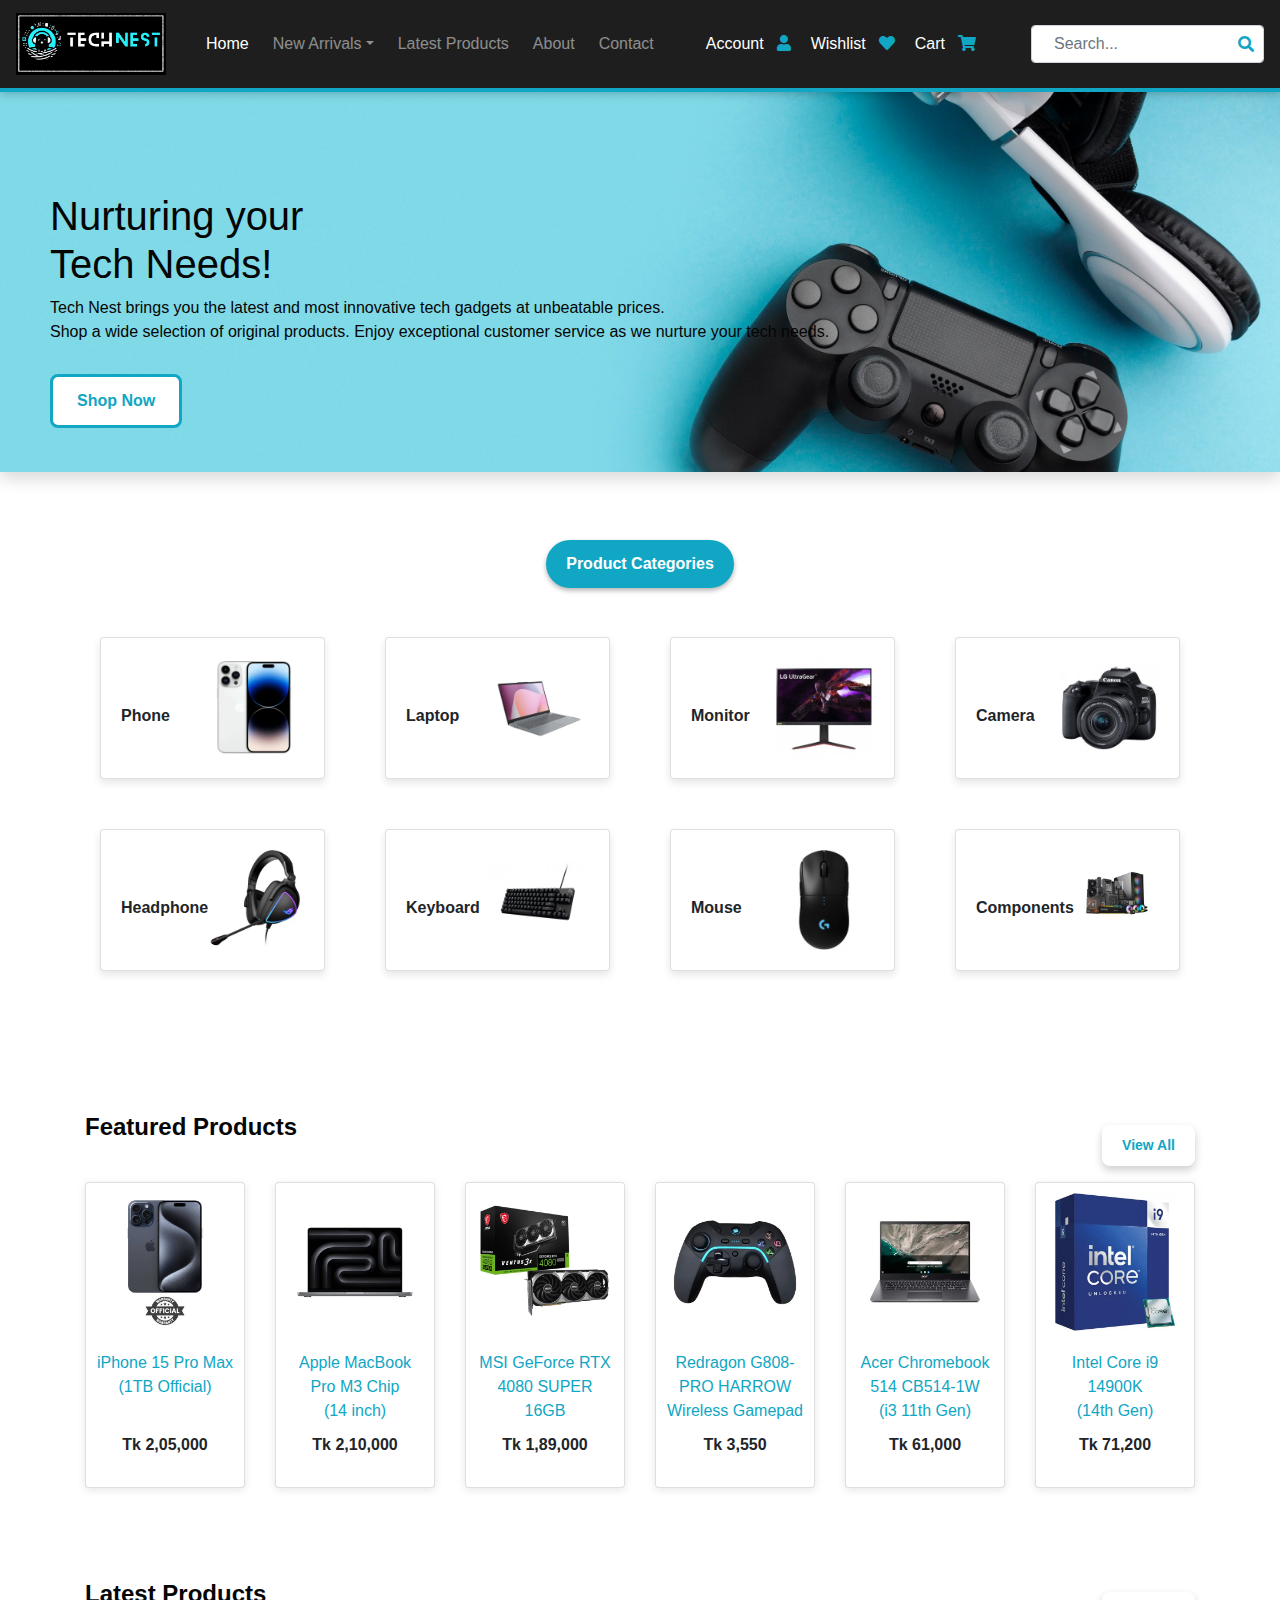
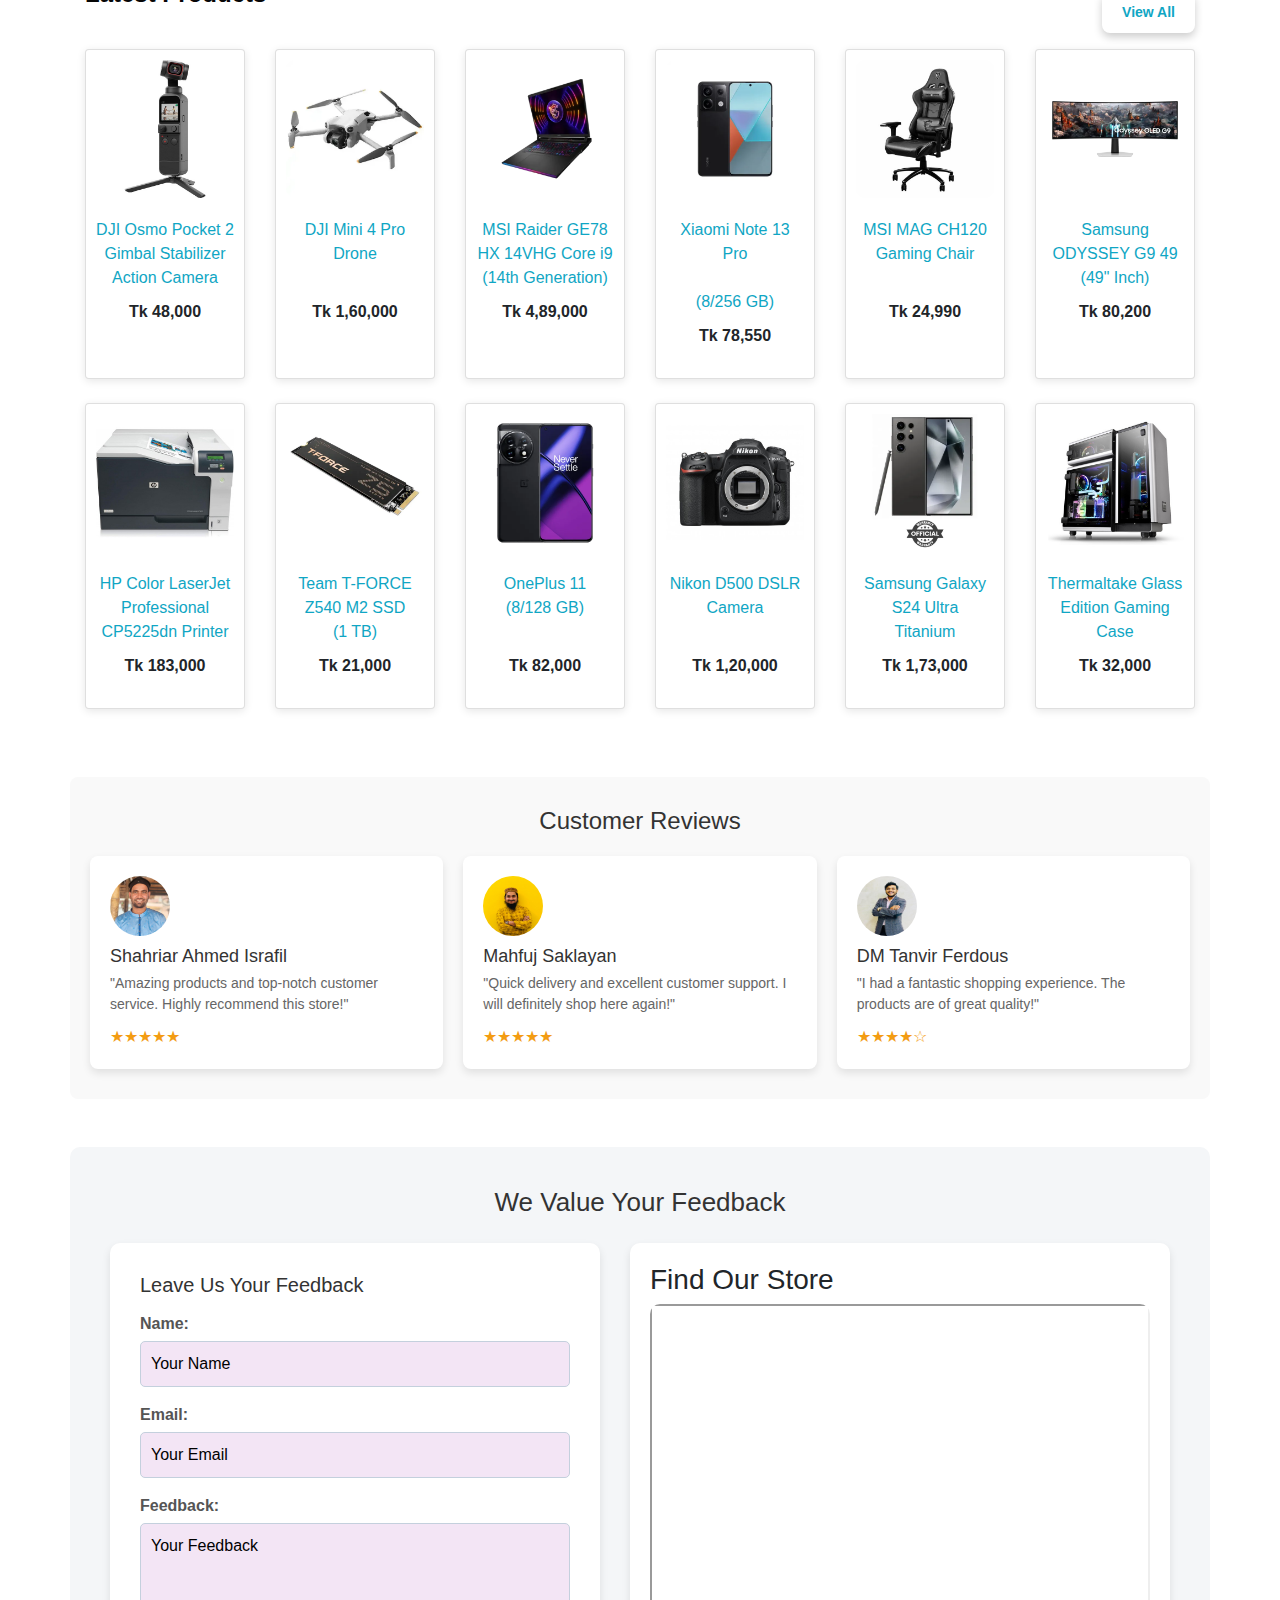
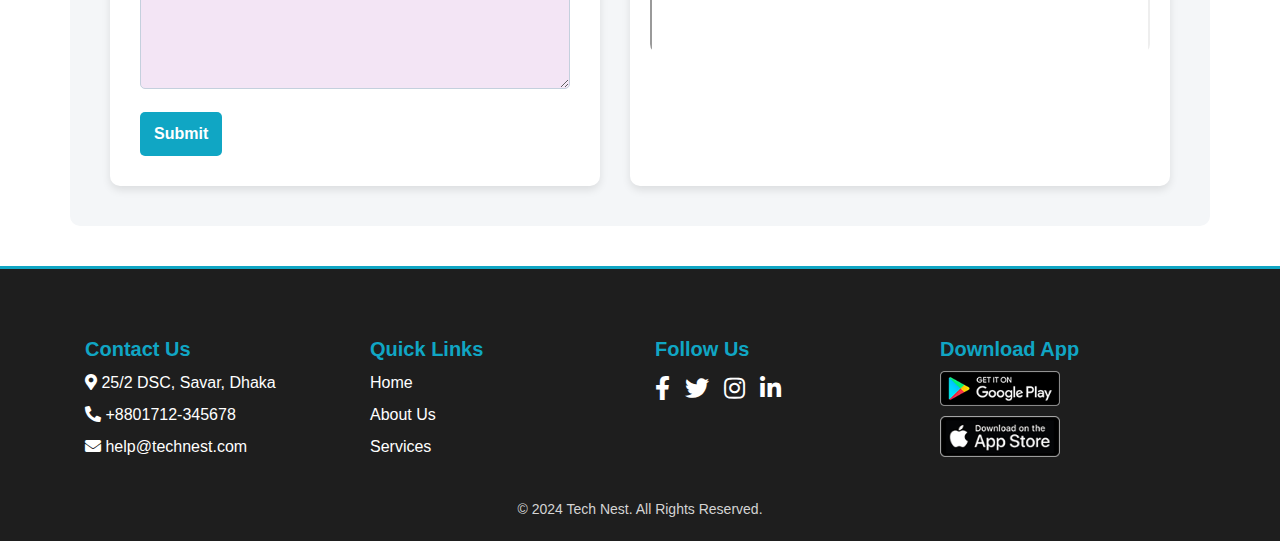
==== index.html @ b0e3fcbf "Add files via upload" ====
<!DOCTYPE html>
<html lang="en">

<head>
    <meta charset="UTF-8">
    <meta http-equiv="X-UA-Compatible" content="IE=edge">
    <meta http-equiv="Content-Type" content="width=device-width, initial-scale=1.0">
    <title>Tech Nest | Homepage</title>
    <link rel="stylesheet" href="style.css">
    <link rel="stylesheet" href="cart.css">
    <link rel="stylesheet" href="https://cdnjs.cloudflare.com/ajax/libs/font-awesome/5.15.3/css/all.min.css">
    <link rel="stylesheet" href="https://cdn.jsdelivr.net/npm/bootstrap@4.6.2/dist/css/bootstrap.min.css">
    <style>
        html {
    scroll-behavior: smooth;
}
    </style>
</head>

<body>

    <!-- Header -->
    <header>
        <nav class="navbar navbar-expand-lg navbar-dark shadow-navbar">
            <a class="navbar-brand" href="/index.html">
                <img src="images/IMG_8171.JPEG.jpg" class="logo-img" alt="Tech Nest logo">
            </a>

            <button class="navbar-toggler" type="button" data-toggle="collapse" data-target="#navbarNav" aria-controls="navbarNav" aria-expanded="false" aria-label="Toggle navigation">
                <span class="navbar-toggler-icon"></span>
            </button>

            <div class="collapse navbar-collapse" id="navbarNav">
                <!-- Navigation Links -->
                <ul class="navbar-nav ml-3">
                    <li class="nav-item active"><a class="nav-link" href="/index.html">Home</a></li>
                    <li class="nav-item dropdown">
                        <a class="nav-link dropdown-toggle" href="#" id="navbarDropdown" role="button" data-toggle="dropdown" aria-expanded="false">New Arrivals</a>
                        <div class="dropdown-menu" aria-labelledby="navbarDropdown">
                            <a class="dropdown-item" href="#">Phone</a>
                            <div class="dropdown-divider"></div>
                            <a class="dropdown-item" href="#">Laptop</a>
                            <div class="dropdown-divider"></div>
                            <a class="dropdown-item" href="#">Camera</a>
                            <div class="dropdown-divider"></div>
                            <a class="dropdown-item" href="#">PC Components</a>
                            <div class="dropdown-divider"></div>
                            <a class="dropdown-item" href="#">Gaming Accessories</a>
                        </div>
                    </li>
                    <li class="nav-item"><a class="nav-link" href="#latest-products">Latest Products</a></li>
                    <li class="nav-item"><a class="nav-link" href="/about.html">About</a></li>
                    <li class="nav-item"><a class="nav-link" href="#contact-us">Contact</a></li>
                </ul>

                <!-- Spacer -->
                <div class="flex-grow-1"></div>

                <!-- Right Section -->
                <div class="right-section d-flex align-items-center">
                    <a href="/login.html" class="nav-link-text">Account</a>
                    <a href="#" class="nav-icon ml-2"><i class="fas fa-user"></i></a>
                    <a href="/wishlist.html" class="nav-link-text">Wishlist</a>
                    <a href="#" class="nav-icon ml-2"><i class="fas fa-heart"></i></a>
                    <a href="/cart.html" class="nav-link-text">Cart</a>
                    <a href="#" class="nav-icon ml-2"><i class="fas fa-shopping-cart"></i></a>

                    <!-- Search Bar -->
                    <div class="search-container">
                        <input type="text" class="form-control search-box" placeholder="Search...">
                        <i class="fa fa-search search-icon"></i>
                    </div>
                </div>
            </div>
        </nav>
    </header>

    <!-- Content -->
    <div class="main-content">

        <!-- Background Container -->
        <div class="background-container">
            <h1 class="homepage-title">Nurturing your<br>Tech Needs!</h1>
            <p class="homepage-text">Tech Nest brings you the latest and most innovative tech gadgets at unbeatable prices.<br>Shop a wide selection of original products. Enjoy exceptional customer service as we nurture your tech needs.</p>
            <!-- Shop Now Button -->
            <div class="button-container">
                <a href="#latest-products" class="shop-now-button">Shop Now</a>
            </div>
        </div>

        <!-- Product Categories Section -->
        <div class="container mt-5">
            <div class="d-flex justify-content-center align-items-center">
                <button class="product-categories-button">Product Categories</button>
            </div>
            <div class="row mt-4 g-4">
                <!-- Product Card: Phone -->
                <div class="col-md-3">
                    <div class="card product-card">
                        <div class="d-flex justify-content-between align-items-center card-content">
                            <div class="flex-column lh-1 imagename">
                                <span>Phone</span>
                            </div>
                            <div class="image-container">
                                <img src="images/phone.webp" class="product-image" alt="Phone">
                            </div>
                        </div>
                    </div>
                </div>
                <!-- Product Card: Laptop -->
            <div class="col-md-3">
                <div class="card product-card">
                    <div class="d-flex justify-content-between align-items-center card-content">
                        <div class="flex-column lh-1 imagename">
                            <span>Laptop</span>
                        </div>
                        <div class="image-container">
                            <img src="images/laptop.webp" class="product-image" alt="Laptop">
                        </div>
                    </div>
                </div>
            </div>
            <!-- Product Card: Monitor -->
            <div class="col-md-3">
                <div class="card product-card">
                    <div class="d-flex justify-content-between align-items-center card-content">
                        <div class="flex-column lh-1 imagename">
                            <span>Monitor</span>
                        </div>
                        <div class="image-container">
                            <img src="images/monitor.jpg" class="product-image" alt="Monitor">
                        </div>
                    </div>
                </div>
            </div>
            <!-- Product Card: Camera -->
            <div class="col-md-3">
                <div class="card product-card">
                    <div class="d-flex justify-content-between align-items-center card-content">
                        <div class="flex-column lh-1 imagename">
                            <span>Camera</span>
                        </div>
                        <div class="image-container">
                            <img src="images/camera.jpg" class="product-image" alt="Camera">
                        </div>
                    </div>
                </div>
            </div>
            <!-- Product Card: Headphone -->
            <div class="col-md-3">
                <div class="card product-card">
                    <div class="d-flex justify-content-between align-items-center card-content">
                        <div class="flex-column lh-1 imagename">
                            <span>Headphone</span>
                        </div>
                        <div class="image-container">
                            <img src="images/headphones.jpg" class="product-image" alt="Headphone">
                        </div>
                    </div>
                </div>
            </div>
            <!-- Product Card: Keyboard -->
            <div class="col-md-3">
                <div class="card product-card">
                    <div class="d-flex justify-content-between align-items-center card-content">
                        <div class="flex-column lh-1 imagename">
                            <span>Keyboard</span>
                        </div>
                        <div class="image-container">
                            <img src="images/keyboard.jpg" class="product-image" alt="Keyboard">
                        </div>
                    </div>
                </div>
            </div>
            <!-- Product Card: Mouse -->
            <div class="col-md-3">
                <div class="card product-card">
                    <div class="d-flex justify-content-between align-items-center card-content">
                        <div class="flex-column lh-1 imagename">
                            <span>Mouse</span>
                        </div>
                        <div class="image-container">
                            <img src="images/mouse.jpg" class="product-image" alt="Mouse">
                        </div>
                    </div>
                </div>
            </div>
            <!-- Product Card: Components -->
            <div class="col-md-3">
                <div class="card product-card">
                    <div class="d-flex justify-content-between align-items-center card-content">
                        <div class="flex-column lh-1 imagename">
                            <span>Components</span>
                        </div>
                        <div class="image-container">
                            <img src="images/components.webp" class="product-image" alt="Components">
                        </div>
                    </div>
                </div>
            </div>
        </div>
            </div>
        </div>

        <div>
        <!-- Featured Products Section -->
        <div id="featured" class="container mt-5">
            <div class="d-flex justify-content-between align-items-center mb-3">
                <h2 class="featured-products-heading">Featured Products</h2>
                <!-- "View All" Button -->
                <div class="view-all-container text-right mt-3">
                    <a href="#" class="btn-view-all">View All</a>
                </div>
            </div>
            <div class="row">
                <!-- Tile 1 -->
                <div class="col-md-2">
                    <div class="card featured-products left-tile">
                        <div class="product-image-container">
                            <img src="images/ip15promax.jpg" alt="iPhone 15 Pro Max 1TB">
                        </div>
                        <div class="product-info">
                            <a href="#" class="product-link">
                                iPhone 15 Pro Max<br>(1TB Official)<br> <br>
                            </a>
                            <span class="price">Tk 2,05,000</span>
                        </div>
                    </div>
                </div>
                 <!-- Tile 2 -->
            <div class="col-md-2">
                <div class="card featured-products">
                    <div class="product-image-container">
                        <img src="images/mac.webp" alt="Apple MacBook Pro M3 Chip">
                    </div>
                    <div class="product-info">
                        <a href="#" class="product-link">
                            Apple MacBook Pro M3 Chip<br>(14 inch)
                        </a>
                        <span class="price">Tk 2,10,000</span>
                    </div>
                </div>
            </div>
    
            <!-- Tile 3 -->
            <div class="col-md-2">
                <div class="card featured-products">
                    <div class="product-image-container">
                        <img src="images/graphicscard.webp" alt="MSI GeForce RTX 4080 SUPER">
                    </div>
                    <div class="product-info">
                        <a href="#" class="product-link">
                            MSI GeForce RTX 4080 SUPER<br>16GB
                        </a>
                        <span class="price">Tk 1,89,000</span>
                    </div>
                </div>
            </div>
    
            <!-- Tile 4 -->
            <div class="col-md-2">
                <div class="card featured-products">
                    <div class="product-image-container">
                        <img src="images/gamepad.webp" alt="Redragon G808-PRO HARROW">
                    </div>
                    <div class="product-info">
                        <a href="#" class="product-link">
                            Redragon G808-PRO HARROW<br>Wireless Gamepad
                        </a>
                        <span class="price">Tk 3,550</span>
                    </div>
                </div>
            </div>
    
            <!-- Tile 5 -->
            <div class="col-md-2">
                <div class="card featured-products">
                    <div class="product-image-container">
                        <img src="images/acerlaptop.webp" alt="Acer Chromebook 514 CB514-1W">
                    </div>
                    <div class="product-info">
                        <a href="#" class="product-link">
                            Acer Chromebook 514 CB514-1W<br>(i3 11th Gen)
                        </a>
                        <span class="price">Tk 61,000</span>
                    </div>
                </div>
            </div>
    
            <!-- Tile 6 -->
            <div class="col-md-2">
                <div class="card featured-products right-tile">
                    <div class="product-image-container">
                        <img src="images/intelcorei9.webp" alt="Intel Core i9 14900K">
                    </div>
                    <div class="product-info">
                        <a href="#" class="product-link">
                            Intel Core i9 14900K<br>(14th Gen)
                        </a>
                        <span class="price">Tk 71,200</span>
                    </div>
                </div>
            </div>
        </div>
</div>
<div>
        <!-- Latest Products Section -->
        <div id="latest-products"><div id="featured-products" class="container mt-5">
            <div class="d-flex justify-content-between align-items-center mb-3">
                <h2 class="featured-products-heading">Latest Products</h2>
                <!-- "View All" Button -->
                <div class="view-all-container text-right mt-3">
                    <a href="#" class="btn-view-all">View All</a>
                </div>
            </div>
            <div class="row">
                <!-- Tile 1 -->
                <div class="col-md-2">
                    <div class="card featured-products left-tile">
                        <div class="product-image-container">
                            <img src="images/pocket-2-creator-combo-01-500x500.jpg" alt="DJI Osmo Pocket 2 Gimbal Stabilizer Action Camera">
                        </div>
                        <div class="product-info">
                            <a href="#" class="product-link">
                                DJI Osmo Pocket 2 Gimbal Stabilizer Action Camera
                            </a>
                            <span class="price">Tk 48,000</span>
                        </div>
                    </div>
                </div>
                <!-- Tile 2 -->
                <div class="col-md-2">
                    <div class="card featured-products">
                        <div class="product-image-container">
                            <img src="images/mini-4-pro-500x500.webp" alt="DJI Mini 4 Pro Drone">
                        </div>
                        <div class="product-info">
                            <a href="#" class="product-link">
                                DJI Mini 4 Pro Drone<br><br>
                            </a>
                            <span class="price">Tk 1,60,000</span>
                        </div>
                    </div>
                </div>

                <!-- Tile 3 -->
                <div class="col-md-2">
                    <div class="card featured-products">
                        <div class="product-image-container">
                            <img src="images/MSI Raider GE78 HX 14VHG Core i9.webp" alt="MSI Raider GE78 HX 14VHG Core i9">
                        </div>
                        <div class="product-info">
                            <a href="#" class="product-link">
                                MSI Raider GE78 HX 14VHG Core i9<br>(14th Generation)
                            </a>
                            <span class="price">Tk 4,89,000</span>
                        </div>
                    </div>
                </div>

                <!-- Tile 4 -->
                <div class="col-md-2">
                    <div class="card featured-products">
                        <div class="product-image-container">
                            <img src="images/Xiaomi Note 13 Pro.webp" alt="Xiaomi Note 13 Pro">
                        </div>
                        <div class="product-info">
                            <a href="#" class="product-link">
                               Xiaomi Note 13 Pro<br><br>(8/256 GB)<br>
                            </a>
                            <span class="price">Tk 78,550</span>
                        </div>
                    </div>
                </div>

                <!-- Tile 5 -->
                <div class="col-md-2">
                    <div class="card featured-products">
                        <div class="product-image-container">
                            <img src="images/MSI CH12O Gaming.jpeg" alt="MSI MAG CH120 Gaming Chair">
                        </div>
                        <div class="product-info">
                            <a href="#" class="product-link">
                                MSI MAG CH120<br>Gaming Chair<br><br>
                            </a>
                            <span class="price">Tk 24,990</span>
                        </div>
                    </div>
                </div>

                <!-- Tile 6 -->
                <div class="col-md-2">
                    <div class="card featured-products right-tile">
                        <div class="product-image-container">
                            <img src="images/Samsung ODYSSEY G9 LS49CG930SW 49.webp">
                        </div>
                        <div class="product-info">
                            <a href="#" class="product-link">
                                Samsung ODYSSEY G9 49<br>(49" Inch)
                            </a>
                            <span class="price">Tk 80,200</span>
                        </div>
                    </div>
                </div>
            </div>

            <!-- New Row -->
            <div class="row mt-4">
                <!-- Tile 7 -->
                <div class="col-md-2">
                    <div class="card featured-products">
                        <div class="product-image-container">
                            <img src="images/HP Color LaserJet Professional CP5225dn.jpg" alt="HP Color LaserJet Professional CP5225dn">
                        </div>
                        <div class="product-info">
                            <a href="#" class="product-link">
                                HP Color LaserJet Professional CP5225dn Printer
                            </a>
                            <span class="price">Tk 183,000</span> <!-- Update price -->
                        </div>
                    </div>
                </div>
                <!-- Tile 8 -->
                <div class="col-md-2">
                    <div class="card featured-products">
                        <div class="product-image-container">
                            <img src="images/Team T-FORCE Z540 1TB M.2 Gen5 PCIe NVMe Gaming SSD.webp">
                        </div>
                        <div class="product-info">
                            <a href="#" class="product-link">
                                Team T-FORCE Z540 M2 SSD <br> (1 TB)
                            </a>
                            <span class="price">Tk 21,000</span> <!-- Update price -->
                        </div>
                    </div>
                </div>

                <!-- Tile 9 -->
                <div class="col-md-2">
                    <div class="card featured-products">
                        <div class="product-image-container">
                            <img src="images/oneplus 11.webp">
                        </div>
                        <div class="product-info">
                            <a href="#" class="product-link">
                                OnePlus 11<br>(8/128 GB)<br><br>
                            </a>
                            <span class="price">Tk 82,000</span> <!-- Update price -->
                        </div>
                    </div>
                </div>

                <!-- Tile 10 -->
                <div class="col-md-2">
                    <div class="card featured-products">
                        <div class="product-image-container">
                            <img src="images/nikon-d500-01-500x500.jpg">
                        </div>
                        <div class="product-info">
                            <a href="#" class="product-link">
                               Nikon D500 DSLR Camera<br><br>
                            </a>
                            <span class="price">Tk 1,20,000</span> <!-- Update price -->
                        </div>
                    </div>
                </div>

                <!-- Tile 11 -->
                <div class="col-md-2">
                    <div class="card featured-products">
                        <div class="product-image-container">
                            <img src="images/galaxy-s24-ultra-titanium-black-01-500x500.webp">
                        </div>
                        <div class="product-info">
                            <a href="#" class="product-link">
                                Samsung Galaxy S24 Ultra <br> Titanium
                            </a>
                            <span class="price">Tk 1,73,000</span> <!-- Update price -->
                        </div>
                    </div>
                </div>

                <!-- Tile 12 -->
                <div class="col-md-2">
                    <div class="card featured-products right-tile">
                        <div class="product-image-container">
                            <img src="images/Thermaltake Level 20 Tempered Glass Edition Full-Tower RGB Gaming Case.webp">
                            <div class="product-info">
                                <a href="#" class="product-link">
                                    Thermaltake Glass Edition Gaming Case <br>
                                </a>
                                <span class="price">Tk 32,000</span> <!-- Update price -->
                            </div>
                        </div>
                    </div>
                </div>
            </div>
        </div>
    </div>
</div>    
        
    <div>  
        <!-- Customer Reviews Section -->
        <div id="customer-reviews" class="container mt-5">
            <h2 class="reviews-heading text-center">Customer Reviews</h2>
            <div class="reviews-grid">
                <!-- Review 1 -->
                <div class="review-card">
                    <div class="review-image-container">
                        <img src="images/sir.jpg" alt="Reviewer 1" class="reviewer-image">
                    </div>
                    <div class="review-content">
                        <h4>Shahriar Ahmed Israfil</h4>
                        <p class="review-text">
                            "Amazing products and top-notch customer service. Highly recommend this store!"
                        </p>
                        <span class="review-rating">★★★★★</span>
                    </div>
                </div>
                 <!-- Review 3 -->
            <div class="review-card">
                <div class="review-image-container">
                    <img src="images/mahfuj bhai.jpg" alt="Reviewer 3" class="reviewer-image">
                </div>
                <div class="review-content">
                    <h4>Mahfuj Saklayan</h4>
                    <p class="review-text">
                        "Quick delivery and excellent customer support. I will definitely shop here again!"
                    </p>
                    <span class="review-rating">★★★★★</span>
                </div>
                </div>
                <!-- Review 2 -->
            <div class="review-card">
                <div class="review-image-container">
                    <img src="images/dm.png" alt="Reviewer 2" class="reviewer-image">
                </div>
                <div class="review-content">
                    <h4>DM Tanvir Ferdous</h4>
                    <p class="review-text">
                        "I had a fantastic shopping experience. The products are of great quality!"
                    </p>
                    <span class="review-rating">★★★★☆</span>
                </div>            
            </div>
           
            </div>
            </div>
        </div>

        <!-- Feedback Section -->
        <div id="feedback-section" class="container mt-5">
            <h2 class="feedback-heading text-center">We Value Your Feedback</h2>
            <div class="feedback-map-container">
                <!-- Feedback Form -->
                <div class="feedback-form-container">
                    <div class="feedback-form">
                        <h3>Leave Us Your Feedback</h3>
                        <form id="feedback-form">
                            <div class="form-group">
                                <label for="name">Name:</label>
                                <input type="text" id="name" name="name" required placeholder="Your Name">
                            </div>
                            <div class="form-group">
                                <label for="email">Email:</label>
                                <input type="email" id="email" name="email" required placeholder="Your Email">
                            </div>
                            <div class="form-group">
                                <label for="feedback">Feedback:</label>
                                <textarea id="feedback" name="feedback" rows="6" required placeholder="Your Feedback"></textarea>
                            </div>
                            <button type="submit" class="submit-button">Submit</button>
                        </form>
                    </div>
                </div>
                <!-- Map Area -->
                <div class="map-container">
                    <h3 class="map-heading">Find Our Store</h3>
                    <div class="map-frame">
                        <iframe src="https://www.google.com/maps/embed?pb=!1m18!1m12!1m3!1d14593.580847157817!2d90.31000204894409!3d23.875600557359405!2m3!1f0!2f0!3f0!3m2!1i1024!2i768!4f13.1!3m3!1m2!1s0x3755c23dd12bbc75%3A0x313d214552eabe56!2sDaffodil%20Smart%20City!5e0!3m2!1sen!2sbd!4v1715258103149!5m2!1sen!2sbd"
                            width="500" height="450" allowfullscreen="" loading="lazy" referrerpolicy="no-referrer-when-downgrade">
                        </iframe>
                    </div>
                </div>
            </div>
        </div>

    </div>

    <!-- Footer Section -->
    <footer class="footer py-5">
        <div class="container">
            <div class="row">
                <!-- Contact Information Column -->
                <div class="col-lg-3 col-md-6 footer-column">
                    <div id="contact-us">
                    <h5 class="footer-heading">Contact Us</h5>
                    <ul class="footer-list">
                        <li><i class="fas fa-map-marker-alt"></i> 25/2 DSC, Savar, Dhaka</li>
                        <li><i class="fas fa-phone-alt"></i> +8801712-345678</li>
                        <li><i class="fas fa-envelope"></i> <a href="mailto:help@technest.com" class="footer-link">help@technest.com</a></li>
                    </ul>
                </div>
                </div>
    
                <!-- Quick Links Column -->
                <div class="col-lg-3 col-md-6 footer-column">
                    <h5 class="footer-heading">Quick Links</h5>
                    <ul class="footer-list">
                        <li><a href="/index.html" class="footer-link">Home</a></li>
                        <li><a href="about.html" class="footer-link">About Us</a></li>
                        <li><a href="#" class="footer-link">Services</a></li>
                    </ul>
                </div>
    
                <!-- Social Media Column -->
                <div class="col-lg-3 col-md-6 footer-column">
                    <h5 class="footer-heading">Follow Us</h5>
                    <ul class="footer-social-icons">
                        <li><a href="#" class="footer-link"><i class="fab fa-facebook-f"></i></a></li>
                        <li><a href="#" class="footer-link"><i class="fab fa-twitter"></i></a></li>
                        <li><a href="#" class="footer-link"><i class="fab fa-instagram"></i></a></li>
                        <li><a href="#" class="footer-link"><i class="fab fa-linkedin-in"></i></a></li>
                    </ul>
                </div>
    
                <!-- Download App Section -->
                <div class="col-lg-3 col-md-6 footer-column">
                    <h5 class="footer-heading">Download App</h5>
                    <div class="download-options">
                        <a href="#" class="footer-link">
                            <img src="images/icon-play-store.png" alt="Download from Google Play">
                        </a>
                        <a href="#" class="footer-link">
                            <img src="images/icon-app-store.png" alt="Download from App Store">
                        </a>
                    </div>
                </div>
            </div>
            <div class="footer-bottom text-center mt-4">
                <p>&copy; 2024 Tech Nest. All Rights Reserved.</p>
            </div>
        </div>
    </footer>
    
    <!-- Include Font Awesome for icons -->
    <link rel="stylesheet" href="https://cdnjs.cloudflare.com/ajax.com/ajax/libs/font-awesome/5.15.3/css/all.min.css">
    
    
    
        <!-- Scripts -->
        <script src="https://cdn.jsdelivr.net/npm/jquery@3.5.1/dist/jquery.slim.min.js"></script>
        <script src="https://cdn.jsdelivr.net/npm/popper.js@1.16.1/dist/umd/popper.min.js"></script>
        <script src="https://cdn.jsdelivr.net/npm/bootstrap@4.6.2/dist/js/bootstrap.min.js"></script>

</body>

</html>
---- style.css ----
/* General styles */
body {
  font-family: Arial, sans-serif;
  margin: 0;
  padding: 0;
  background-color: #f6f7f9;
}

/* Navbar styles */
.navbar {
  background-color: #1e1e1e;
  box-shadow: 0 0 10px rgba(0, 0, 0, 0.3);
  border-bottom: 4px solid #10a6c4;
}

.logo-img {
  max-width: 150px;
}

.navbar-nav {
  margin-left: 10px;
}

.navbar-nav .nav-item {
  margin-right: 8px;
}

.right-section {
  display: flex;
  align-items: center;
  gap: 5px;
}

.right-section .nav-link-text + .nav-icon,
.right-section .nav-icon + .nav-link-text {
  margin-left: 15px;
}

.right-section .nav-icon + .search-container {
  margin-left: 50px;
}

/* Navigation link styles */
.nav-link-text {
  color: white;
  margin-right: 0;
}

.nav-link-text:hover {
  color: #10a6c4;
  text-decoration: none;
}

/* Navigation icon styles */
.nav-icon {
  color: #10a6c4;
  font-size: 1rem;
}

.nav-icon:hover {
  color: white;
}

/* Search bar styles */
.search-container {
  position: relative;
  display: inline-block;
}

.search-box {
  width: 200px;
  height: 40px;
  padding-right: 40px;
  border-radius: 20px;
  border: none;
  text-indent: 10px;
}

.search-icon {
  position: absolute;
  right: 10px;
  top: 50%; /* Center the icon vertically */
  transform: translateY(-50%);
  color: #10a6c4;
  font-size: 1rem;
}

/* Background container */
.background-container {
  background-image: url('images/top-view-virtual-reality-headset-with-joystick.jpg');
  background-size: cover;
  height: 380px;
  background-position: center;
  padding: 100px 50px;
  box-shadow: 0 7px 15px rgba(0, 0, 0, 0.15);
}

.homepage-title {
  font-family: 'Lucida Sans', sans-serif;
  color: #050505;
}

.homepage-text {
  font-family: 'Trebuchet MS', sans-serif;
  color: #050505;
}

.button-container {
  margin-top: 30px;
}

.shop-now-button {
  display: inline-block;
  padding: 12px 24px;
  background-color: white;
  border: 3px solid #10a6c4;
  border-radius: 8px;
  color: #10a6c4;
  text-decoration: none;
  font-size: 16px;
  font-weight: bold;
  transition: all 0.3s ease;
  font-family: 'Trebuchet MS',  sans-serif;

}

.shop-now-button:hover {
  background-color: #10a6c4;
  color: white;
  border-color: #10a6c4;
  text-decoration: none;
}

/* Product categories button styles */
.product-categories-button {
  padding: 12px 20px;
  background-color: #10a6c4;
  color: white;
  border: none;
  border-radius: 25px;
  font-size: 16px;
  font-weight: bold;
  cursor: pointer;
  transition: all 0.3s ease;
  box-shadow: 0 2.5px 5px rgba(0, 0, 0, 0.3);
  margin-bottom: 25px;
}

.product-categories-button:hover {
  background-color: white;
  color: #10a6c4;
}

/* Styles for product category tiles */
.product-card {
  background-color: white;
  border-radius: 20px;
  box-shadow: 0 4px 8px rgba(0, 0, 0, 0.1);
  transition: transform 0.3s ease, box-shadow 0.3s ease;
  padding: 10px;
  text-align: center;
  margin: 0 15px; /* Left and right margin */
  margin-bottom: 50px; /* Bottom margin */
}

.product-card:hover {
  transform: translateY(-5px);
  box-shadow: 0 8px 12px rgba(0, 0, 0, 0.2);
}

.card-content {
  display: flex;
  justify-content: space-between;
  align-items: center;
  padding: 10px;
}

.image-container {
  height: 100px;
  width: 100px;
}

.product-image {
  max-width: 100%;
  border-radius: 10px;
}

.imagename {
  margin-top: 15px;
  font-weight: bold;
  font-family: 'Trebuchet MS', sans-serif;
}

/* Featured products tiles styles */
.featured-products {
  padding: 10px;
  transition: box-shadow 0.3s ease;
  border-radius: 10px;
  box-shadow: 0 2px 8px rgba(0, 0, 0, 0.1);
  cursor: pointer;
  height: 100%; /* Ensure consistent height */
  display: flex;
  flex-direction: column; /* Align content vertically */
  margin-bottom: 20px; /* Bottom margin */
}

.featured-products:hover {
  box-shadow: 0 4px 12px rgba(0, 0, 0, 0.2);
}

.featured-products img {
  width: 100%; /* Image fills the card */
  height: auto; /* Maintain aspect ratio */
  border-radius: 10px;
  margin-bottom: 10px;
}

.product-link {
  font-family: 'Trebuchet MS', sans-serif;
  font-size: 16px; /* Increased font size */
  margin: 10px 0;
  text-align: center;
  display: flex;
  justify-content: center;
  color: #10a6c4;
}

.product-link:hover{
  color: black;
}
.featured-products-heading {
  color: #060606; /* Customize as needed */
  text-align: left;
  font-family: 'Trebuchet MS', sans-serif;
  font-weight: bold;
  font-size: 24px; /* Increase font size */
  margin-bottom: 20px;
}

.price{
  font-weight: bold;
  text-align: center;
  display: flex;
  font-family: 'Trebuchet MS',sans-serif;
  justify-content: center;
}

/* Button styles */
.btn-view-all{
  display: inline-block;
  padding: 10px 20px; /* Adjust padding for desired button size */
  background-color: #ffff; /* Background color matching the theme */
  color: #10a6c4; /* White text color */
  border: none; /* Remove border */
  border-radius: 8px; /* Rounded corners */
  text-decoration: none; /* Remove underline from text */
  font-size: 14px; /* Font size */
  font-weight: bold; /* Bold text */
  font-family: 'Trebuchet MS', sans-serif;
  transition: all 0.3s ease-in-out; /* Smooth transition for hover effects */
  box-shadow: 0 4px 8px rgba(0, 0, 0, 0.2); /* Subtle shadow */
  cursor: pointer; /* Pointer cursor on hover */
}

/* Hover effects */
.btn-view-all:hover {
  background-color: #10a6c4; /* Darker background color on hover */
  box-shadow: 0 6px 12px rgba(0, 0, 0, 0.1); /* Stronger shadow on hover */
  transform: translateY(-1px); /* Slight upward movement on hover */
  color: #ffffff;
}



/* CSS */
/* Login page styles */
input,
textarea {
    /* Styles for input and textarea fields */
    background-color: #f3e5f5;
    border-radius: 150px;
    padding: 12px 15px;
    width: 100%;
    box-sizing: border-box;
    border: 1px solid #f3e5f5;
    font-size: 18px;
    color: #000;
    font-weight: 400;
    font-family: 'Trebuchet MS', sans-serif;
}

#logo {
    /* Styles for the logo image */
    width: 100px;
    height: 100px;
    border-radius: 10px;
    margin-top: 5px;
   
    box-shadow: 0 4px 8px rgba(0, 0, 0, 0.2);
}

input:focus,
textarea:focus {
    /* Styles for input and textarea fields when focused */
    box-shadow: none;
    border: 1px solid #10a6c4;
    outline-width: 0;
    font-weight: 400;
}

button:focus {
    /* Styles for button when focused */
    box-shadow: none;
    outline-width: 0;
}

.login-card {
    /* Styles for the login card */
    border-radius: 10px;
    box-shadow: 0 6px 12px rgba(0, 0, 0, 0.2);
    padding: 10px 10px;
    margin-top: 30px;
    margin-bottom: 30px;
    width: 500px; /* Square-shaped box */
    background-color: white;
    height: 650px; /* Square-shaped box */
}

.heading {
    /* Styles for the heading text */
    margin-bottom: 30px;
    color: #10a6c4;
    font-family: 'Lucida Sans', sans-serif;
}

::placeholder {
    /* Styles for placeholder text in input and textarea fields */
    color: #000;
    opacity: 1;
}

.form-control-label {
    /* Styles for form control labels */
    font-size: 14px;
    margin-left: 10px;
    font-family: 'Trebuchet MS', sans-serif;
}

.btn-color {
    /* Styles for the main button */
    border-radius: 50px;
    color: #fff;
    background-color: #10a6c4;
    padding: 12px;
    cursor: pointer;
    border: none;
    margin-top: 40px;
    width: 50%;
}

.btn-color:hover {
    /* Hover effect for the main button */
    color: #10a6c4;
    border: 2px solid #10a6c4;
    background-color: white;
    font-family: 'Trebuchet MS', sans-serif;
}

a {
    /* Styles for anchor links */
    color: #10a6c4;
    text-decoration: none;
}

a:hover {
    /* Hover effect for anchor links */
    color: #000;
}

.bottom {
    /* Styles for the bottom text */
    width: 100%;
    margin-top: 10px;
    text-align: center; /* Aligns text in the center */
}

.sm-text {
    /* Styles for the smaller text */
    font-size: 16px;
    color: #10a6c4;
    font-family: 'Trebuchet MS', sans-serif;
    text-align: center;
    justify-content: center;
    display: flex;
    margin-top: 15px;
}

.sm-text:hover {
    /* Hover effect for the smaller text */
    color: #030303;
    text-decoration: underline;
}

.forget-password-link {
    /* Styles for the "Forgot Password?" link */
    font-size: 14px;
    color: #10a6c4;
    font-family: 'Trebuchet MS', sans-serif;
    text-decoration: none;
    margin-bottom: 25px;
}

.forget-password-link:hover {
    /* Hover effect for the "Forgot Password?" link */
    color: #030303;
    text-decoration: underline;
}

/* Login container styles */
.login-container {
    display: flex;
    justify-content: center; /* Centers the card */
    align-items: center;
    margin: 0;
    padding: 0;
    background-color: #f6f7f9;
    /* Ensure the background color/gradient extends to the footer */
    height: 100vh;
    background: linear-gradient(to bottom , white, #10a6c4)
}


/* Footer styles */
.footer {
  background-color: #1e1e1e;
  color: white;
  padding: 20px 0;
  border-top: 3px solid #10a6c4;
  width: 100%;
  height: 275px;
  margin: 0;
  padding-left: 15px;
  padding-right: 15px;
}


.footer-heading {
  color: #10a6c4;
  font-weight: bold;
  margin-bottom: 10px;
}

.footer-list {
  list-style: none;
  padding: 0;
}

.footer-list li {
  margin-bottom: 8px;
}

.footer-link {
  color: white;
  text-decoration: none;
  transition: color 0.3s ease, transform 0.3s ease;
}

.footer-link:hover {
  color: #10a6c4;
  transform: translateY(-3px);
}

.footer-social-icons {
  display: flex;
  list-style: none;
  padding: 0;
  gap: 15px;
}

.footer-social-icons li {
  font-size: 1.5rem;
}

.footer-social-icons li:last-child {
  margin-right: 0;
}

.footer p {
  color: #d4d4d4;
  margin: 0;
  font-size: 14px;
}

/* Styles for Download App section */
.download-options a {
  display: block;
  margin-bottom: 10px;
  transition: transform 0.3s ease;
}

.download-options a img {
  /* Set the width and height of the images */
  width: 120px;  /* Adjust the width as needed */
  height: auto;  /* Maintain aspect ratio */
}

.download-options a:hover {
  transform: scale(1.05);
}



/* Customer Reviews Section */
#customer-reviews {
  padding: 30px 20px;
  background-color: #f9f9f9;
  border-radius: 8px;
}

.reviews-heading {
  font-size: 24px;
  color: #333;
  margin-bottom: 20px;
}

.reviews-grid {
  display: grid;
  grid-template-columns: repeat(3, 1fr);
  gap: 20px;
  justify-content: center;
}

.review-card {
  background-color: #fff;
  padding: 20px;
  border-radius: 8px;
  box-shadow: 0 4px 8px rgba(0, 0, 0, 0.1);
  transition: transform 0.3s ease, box-shadow 0.3s ease;
}

.review-card:hover {
  transform: translateY(-5px);
  box-shadow: 0 6px 12px rgba(0, 0, 0, 0.15);
}

.reviewer-image {
  width: 60px;
  height: 60px;
  border-radius: 50%;
  margin-bottom: 10px;
}

.review-content h4 {
  font-size: 18px;
  color: #333;
  margin-bottom: 5px;
}

.review-text {
  font-size: 14px;
  color: #666;
  margin-bottom: 10px;
}

.review-rating {
  font-size: 16px;
  color: #f39c12;
}


/* Feedback Section */
#feedback-section {
  padding: 40px;
  background-color: #f4f6f8;
  border-radius: 10px;
  margin-bottom: 40px;
  margin-top: 60px;
}

.feedback-heading {
  font-size: 26px;
  color: #333;
  margin-bottom: 25px;
}

.feedback-map-container {
  display: flex;
  gap: 30px;
}

.feedback-form-container,
.map-container {
  flex: 1;
  background-color: #fff;
  padding: 20px;
  border-radius: 10px;
  box-shadow: 0 4px 8px rgba(0, 0, 0, 0.1);
  transition: transform 0.3s ease, box-shadow 0.3s ease;
}

.feedback-form-container:hover,
.map-container:hover {
  transform: translateY(-5px);
  box-shadow: 0 6px 12px rgba(0, 0, 0, 0.15);
}

.feedback-form {
  padding: 10px;
}

.feedback-form h3 {
  font-size: 20px;
  color: #333;
  margin-bottom: 15px;
}

.form-group {
  margin-bottom: 15px;
}

.form-group label {
  display: block;
  font-weight: bold;
  color: #555;
  margin-bottom: 5px;
}

.form-group input,
.form-group textarea {
  width: 100%;
  padding: 10px;
  border-radius: 5px;
  border: 1px solid #c4d0dd;
  outline: none;
  transition: border-color 0.3s ease;
}

.form-group input:focus,
.form-group textarea:focus {
  border-color: #4a90e2;
}

.submit-button {
  background-color: #10a6c4;
  color: white;
  padding: 10px 14px;
  border: none;
  border-radius: 5px;
  cursor: pointer;
  transition: background-color 0.3s ease, box-shadow 0.3s ease;
  font-weight: bold;
}

.submit-button:hover {
  background-color: #118ea7;
  box-shadow: 0 2px 6px rgba(0, 0, 0, 0.1);
}

.map-frame {
  width: 100%;
  height: 350px;
  overflow: hidden;
  border-radius: 10px;
}


/* General Styles */
body {
  font-family: 'Helvetica', sans-serif;
  margin: 0;
  padding: 0;
  background-color: #f5f5f5;
}

/*About Us*/

/* About Us Page */
#about-us-page {
  padding: 40px;
  max-width: 1200px;
  margin: 0 auto;
}

/* Hero Banner */
.hero-banner {
  background-color: #10a6c4;
  color: white;
  text-align: center;
  padding: 20px;
  border-radius: 10px;
  margin-bottom: 40px;
  box-shadow: 0 4px 8px rgba(0, 0, 0, 0.1);
}

.hero-banner h1 {
  font-size: 36px;
  margin-bottom: 20px;
}

.hero-banner p {
  font-size: 18px;
}

/* Sections */
.section {
  background-color: white;
  padding: 30px;
  border-radius: 10px;
  box-shadow: 0 4px 8px rgba(0, 0, 0, 0.1);
  margin-bottom: 40px;
}

.section h2 {
  font-size: 28px;
  margin-bottom: 20px;
  color: #333;
}

.section p {
  font-size: 16px;
  color: #666;
  line-height: 1.5;
}

/* Team Section */
.team-grid {
  display: grid;
  grid-template-columns: repeat(auto-fill, minmax(300px, 1fr));
  gap: 20px;
}

.team-card {
  text-align: center;
  padding: 20px;
  border-radius: 10px;
  box-shadow: 0 4px 8px rgba(0, 0, 0, 0.1);
  transition: transform 0.3s ease, box-shadow 0.3s ease;
}

.team-card:hover {
  transform: translateY(-5px);
  box-shadow: 0 6px 12px rgba(0, 0, 0, 0.15);
}

.team-card img {
  width: 150px;
  height: 150px;
  border-radius: 50%;
  margin-bottom: 10px;
}

.team-card h3 {
  font-size: 20px;
  color: #333;
  margin-bottom: 10px;
}

.team-card p {
  font-size: 14px;
  color: #666;
  line-height: 1.4;
}

.post{
  font-size: 16px;
  font-weight: bold;
}

/* Testimonials Section */
.testimonials-grid {
  display: grid;
  grid-template-columns: repeat(auto-fill, minmax(300px, 1fr));
  gap: 20px;
}

.testimonial-card {
  background-color: #f8f9fa;
  padding: 20px;
  border-radius: 10px;
  box-shadow: 0 4px 8px rgba(0, 0, 0, 0.1);
  transition: transform 0.3s ease, box-shadow 0.3s ease;
}

.testimonial-card:hover {
  transform: translateY(-5px);
  box-shadow: 0 6px 12px rgba(0, 0, 0, 0.15);
}

.testimonial-card p {
  font-size: 16px;
  color: #666;
  line-height: 1.5;
  margin-bottom: 10px;
}

.testimonial-card h4 {
  font-size: 14px;
  color: #333;
}

/* General Styles */
body {
  font-family: 'Helvetica', sans-serif;
  margin: 0;
  padding: 0;
  background-color: #f5f5f5;
}

.container {
  max-width: 1200px;
  margin: 0 auto;
  padding: 20px;
}

/* Empty Wishlist Page */
.empty-wishlist-page {
  text-align: center;
  margin-top: 80px; /* Adjust margin for centering */
}

.empty-wishlist-content {
  padding: 40px;
  background-color: white;
  border-radius: 12px;
  box-shadow: 0 4px 12px rgba(0, 0, 0, 0.1);
}

.empty-wishlist-icon {
  font-size: 80px;
  color: #d9534f; /* Choose a color that contrasts with the background */
  margin-bottom: 20px;
}

.empty-wishlist-heading {
  font-size: 28px;
  color: #333;
  margin-bottom: 20px;
}

.empty-wishlist-text {
  font-size: 16px;
  color: #666;
  margin-bottom: 30px;
}

.start-shopping-btn {
  background-color: #10a6c4;
  color: white;
  padding: 12px 18px;
  border-radius: 8px;
  text-decoration: none;
  transition: background-color 0.3s ease, box-shadow 0.3s ease;
}

.start-shopping-btn:hover {
  background-color: #0d8da7;
  box-shadow: 0 2px 6px rgba(0, 0, 0, 0.1);
  text-decoration: none;
  color: white;
}
---- cart.css ----
/* General Styles */
body {
    font-family: 'Helvetica', sans-serif;
    background-color: #f7f7f7;
    margin: 0;
    padding: 0;
  }


  .shopping-cart {
    max-width: 900px;
    margin: 30px auto;
    padding: 20px;
    background-color: #fff;
    border-radius: 8px;
    box-shadow: 0 4px 8px rgba(0, 0, 0, 0.1);
  }
  
  .cart-heading {
    text-align: center;
    color: #333;
    margin-bottom: 20px;
    margin-top: 40px;
  }
  
  /* Column Labels with Customizable Gaps */
.column-labels {
    display: grid;
    grid-template-columns: 100px 324px 80px 195px 80px 200px; /* Customize the column widths */
    column-gap: 20px; /* Customize the gap size between columns */
    padding: 10px;
    border-bottom: 1px solid #e0e0e0;
    color: #555;
    font-weight: bold;
}

/* Adjust the column widths according to your requirements */
.column-labels label {
    text-align: left; /* Align text as needed */
}

  
  /* Products */
  .product {
    display: flex;
    justify-content: space-between;
    padding: 10px;
    border-bottom: 1px solid #e0e0e0;
    align-items: center;
  }
  
  .product:last-child {
    border-bottom: none;
  }
  
  .product-image img {
    width: 80px;
    height: 80px;
    border-radius: 8px;
  }
  
  .product-details {
    flex-basis: 300px;
    padding: 0 10px;
  }
  
  .product-title {
    font-weight: bold;
    color: #333;
    margin-bottom: 5px;
  }
  
  .product-description {
    color: #666;
    font-size: 14px;
  }
  
  .product-price,
  .product-line-price,
  .product-quantity input {
    color: #555;
  }
  
  .product-quantity input {
    width: 40px;
    padding: 5px;
    border-radius: 4px;
    border: 1px solid #e0e0e0;
  }
  
  .product-removal button {
    background-color: #e74c3c;
    color: white;
    border: none;
    padding: 8px 12px;
    border-radius: 4px;
    cursor: pointer;
  }
  
  .product-removal button:hover {
    background-color: #c0392b;
  }
  
  /* Totals Section */
  .totals {
    margin-top: 20px;
  }
  
  .totals-item {
    display: flex;
    justify-content: space-between;
    padding: 10px 0;
    color: #333;
  }
  
  .totals-item label {
    font-weight: bold;
  }
  
  .totals-value {
    color: #555;
  }
  
  .totals-item-total {
    border-top: 1px solid #e0e0e0;
    padding-top: 10px;
    font-weight: bold;
  }
 
  /* Cool CSS Design for Coupon Section and Checkout Button */
.coupon-section {
    display: flex;
    align-items: center;
    justify-content: flex-start;
    padding: 16px;
    border-radius: 8px;
    background-color: #fafbfd;
    border: 1px solid #d4dfe9;
    margin-bottom: 20px;
    box-shadow: 0 2px 6px rgba(0, 0, 0, 0.1);
    transition: background-color 0.3s ease, box-shadow 0.3s ease;
}

.coupon-section:hover {
    box-shadow: 0 4px 8px rgba(0, 0, 0, 0.15);
}

.coupon-section label {
    font-weight: bold;
    margin-right: 20px;
    color: black;
}

.coupon-section input {
    flex-grow: 1;
    padding: 10px;
    border-radius: 8px;
    border: 1px solid #c4d0dd;
    margin-right: 10px;
    outline: none;
    transition: border-color 0.3s ease;
    background-color: #dddada;
}

.coupon-section input:focus {
    border-color: #10a6c4;
    box-shadow: 0 0 5px rgba(52, 152, 219, 0.3);
}

.apply-coupon {
    background-color: #10a6c4;
    color: white;
    padding: 10px 14px;
    border: none;
    border-radius: 8px;
    cursor: pointer;
    transition: background-color 0.3s ease, box-shadow 0.3s ease;
}

.apply-coupon:hover {
    background-color: #feffff;
    box-shadow: 0 2px 6px rgba(0, 0, 0, 0.1);
    color: #10a6c4;
}

/* Checkout Button */
.checkout {
    display: block;
    width: 100%;
    padding: 14px;
    background-color: #10a6c4;
    color: white;
    border: none;
    border-radius: 8px;
    font-weight: bold;
    cursor: pointer;
    margin-top: 10px;
    transition: background-color 0.3s ease, box-shadow 0.3s ease;
}

.checkout:hover {
    background-color: #3b78c2;
    box-shadow: 0 2px 8px rgba(0, 0, 0, 0.1);
}
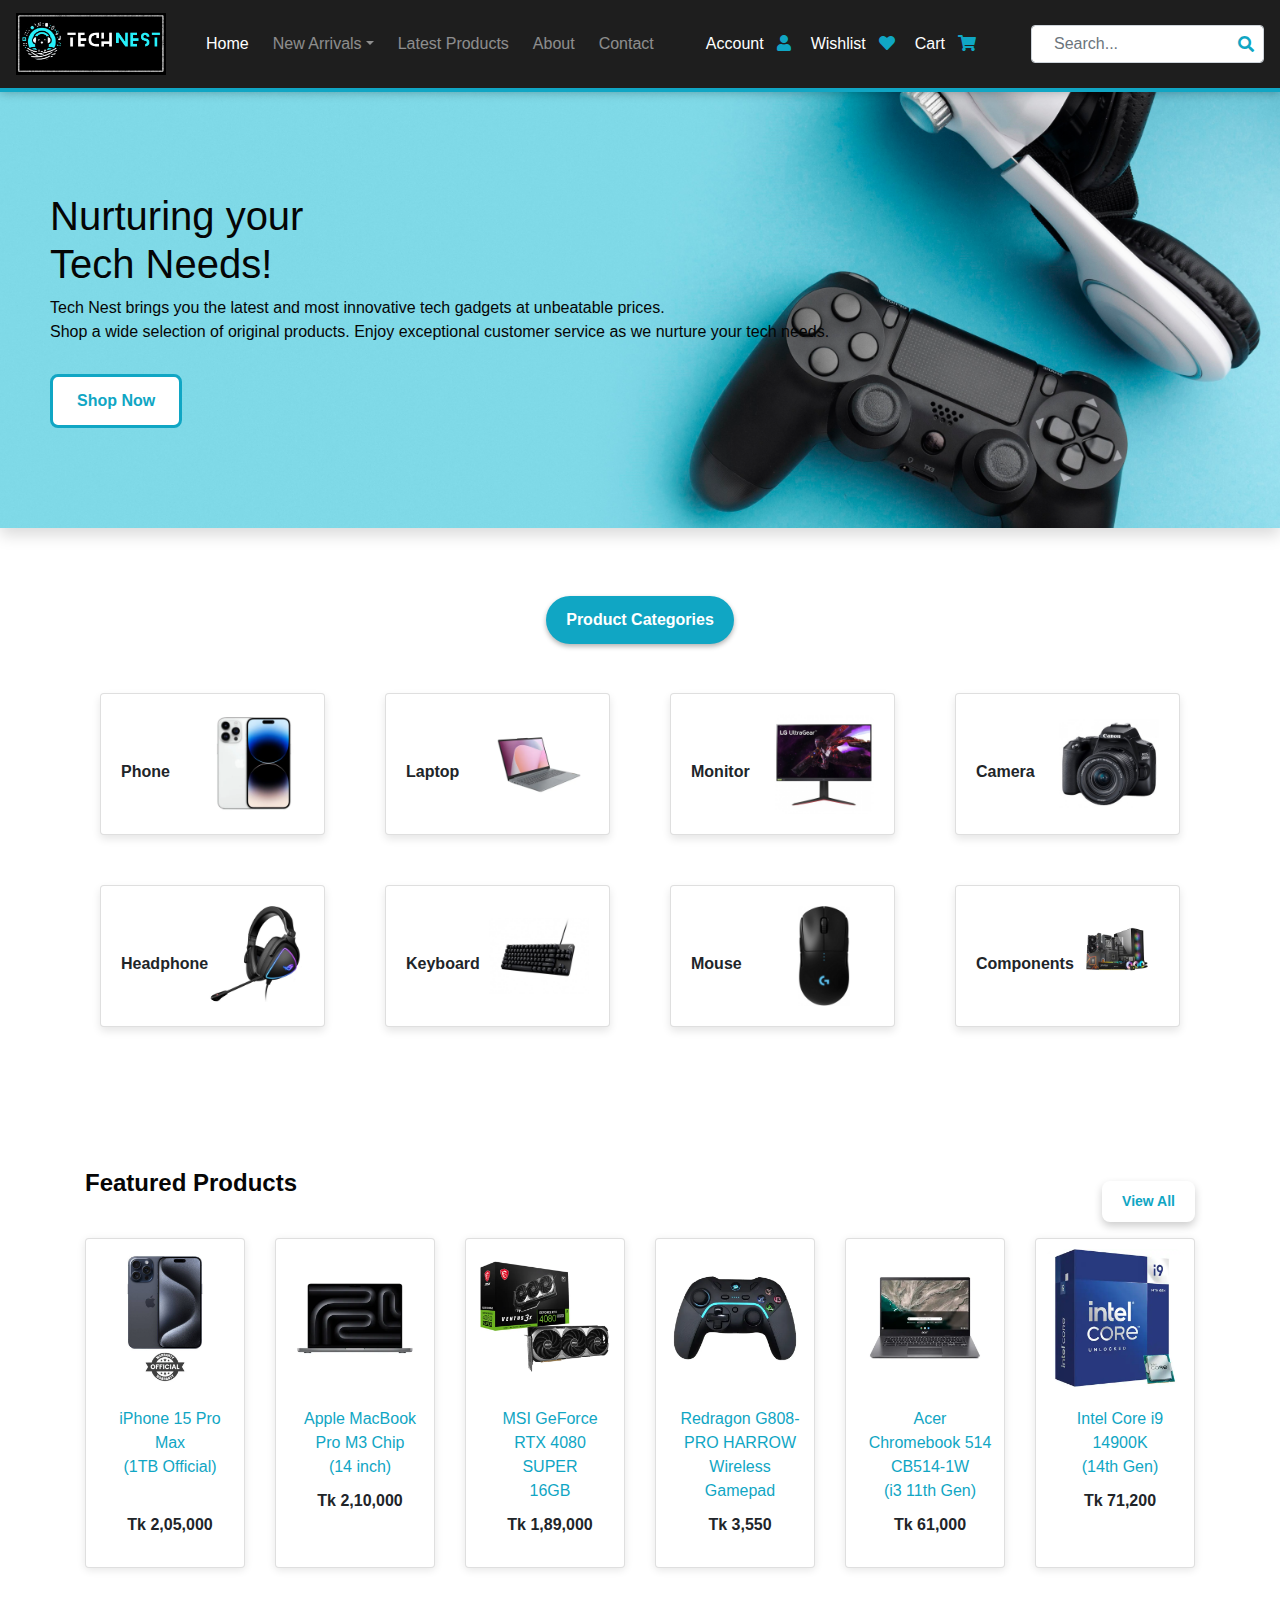
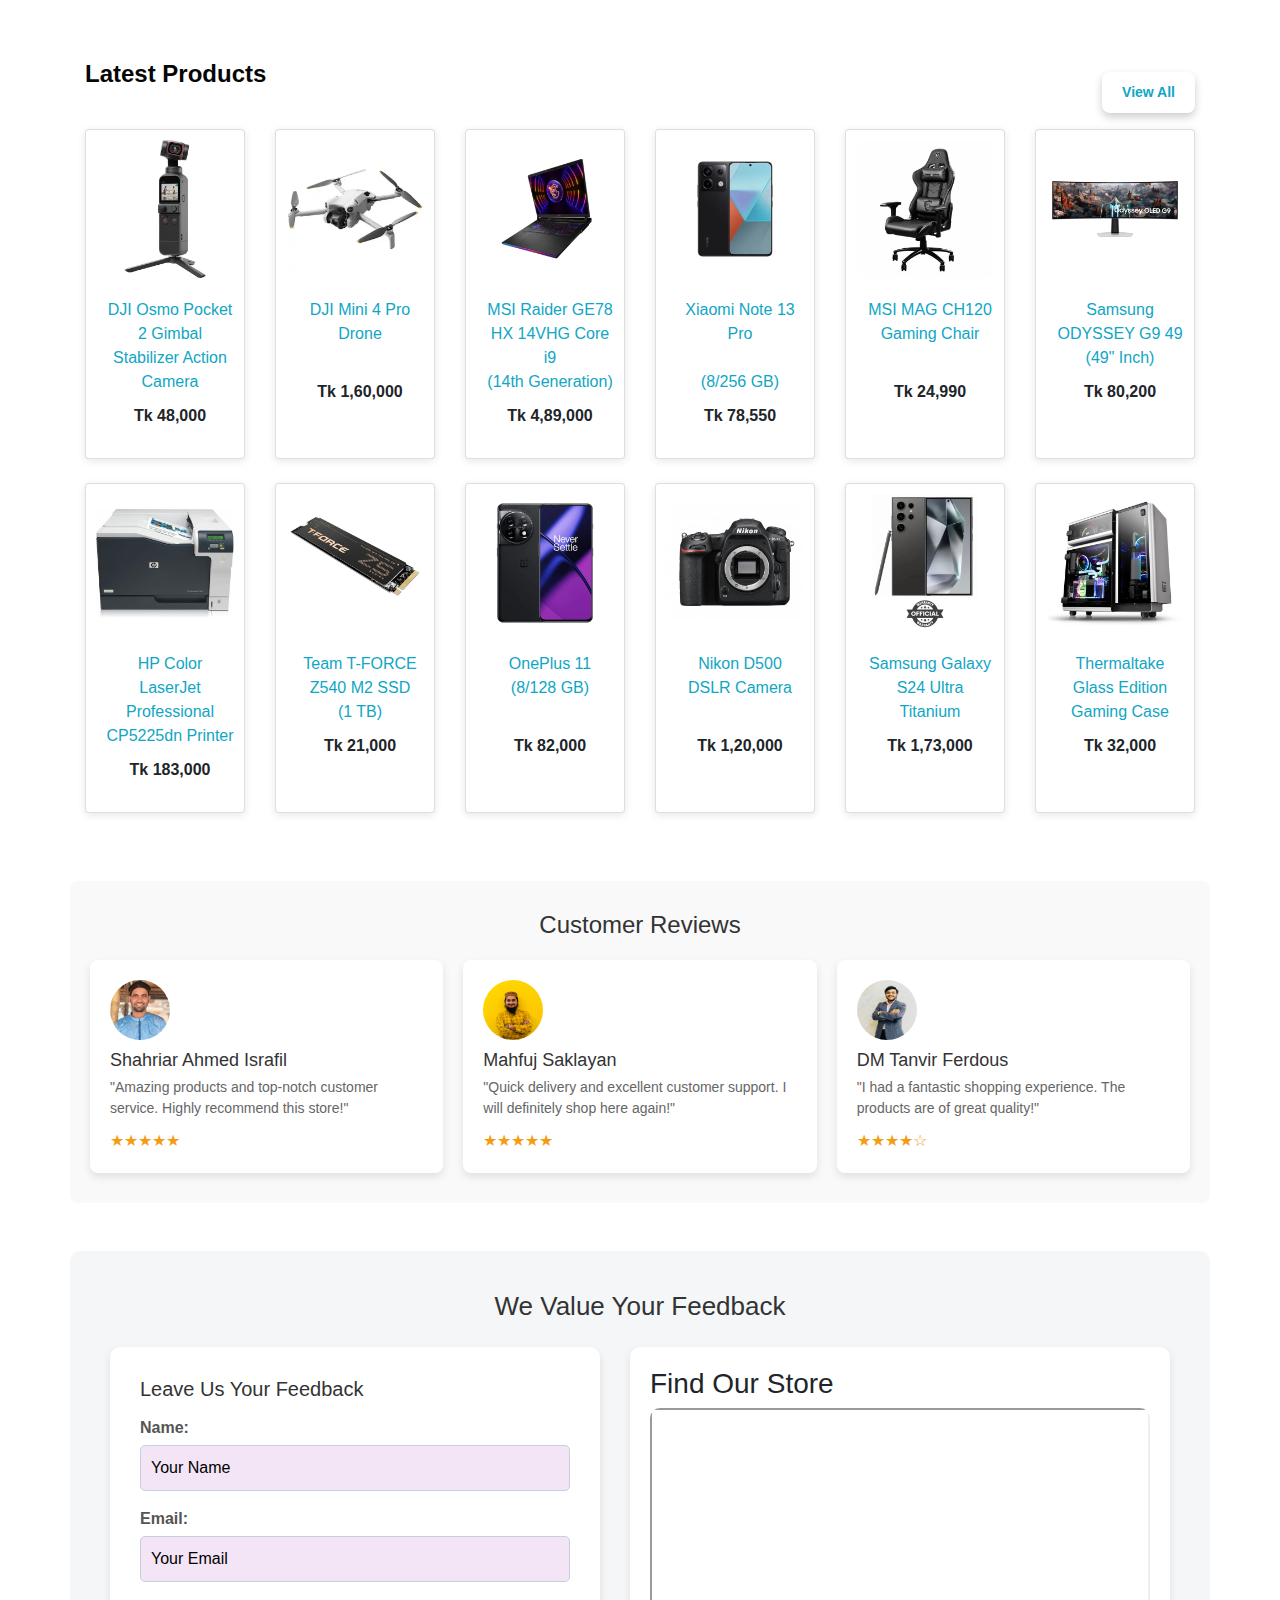
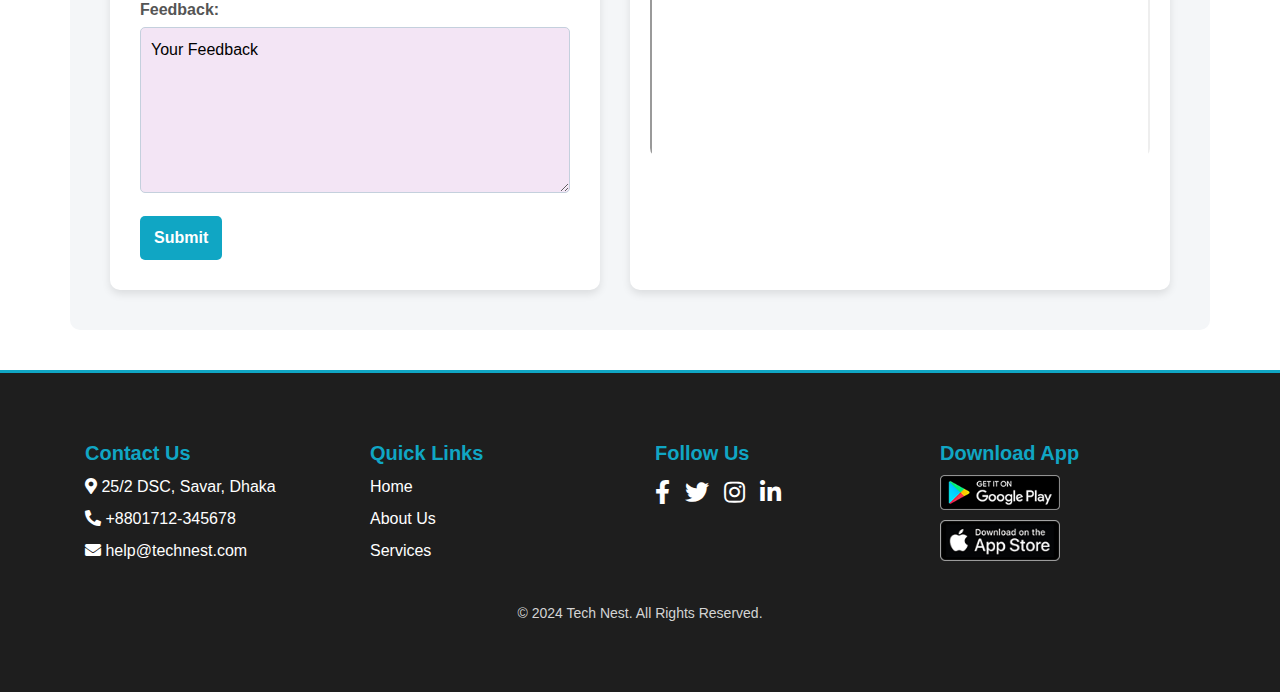
==== commit 58ec0e21: "fix: made responsive" ====
--- a/index.html
+++ b/index.html
@@ -4,7 +4,7 @@
 <head>
     <meta charset="UTF-8">
     <meta http-equiv="X-UA-Compatible" content="IE=edge">
-    <meta http-equiv="Content-Type" content="width=device-width, initial-scale=1.0">
+    <meta name="viewport" http-equiv="Content-Type" content="width=device-width, initial-scale=1.0">
     <title>Tech Nest | Homepage</title>
     <link rel="stylesheet" href="style.css">
     <link rel="stylesheet" href="cart.css">
--- a/style.css
+++ b/style.css
@@ -89,7 +89,7 @@
 .background-container {
   background-image: url('images/top-view-virtual-reality-headset-with-joystick.jpg');
   background-size: cover;
-  height: 380px;
+  /* height: 380px; */
   background-position: center;
   padding: 100px 50px;
   box-shadow: 0 7px 15px rgba(0, 0, 0, 0.15);
@@ -437,7 +437,6 @@
   padding: 20px 0;
   border-top: 3px solid #10a6c4;
   width: 100%;
-  height: 275px;
   margin: 0;
   padding-left: 15px;
   padding-right: 15px;
@@ -725,7 +724,7 @@
 /* Team Section */
 .team-grid {
   display: grid;
-  grid-template-columns: repeat(auto-fill, minmax(300px, 1fr));
+  grid-template-columns: repeat(3, 1fr);
   gap: 20px;
 }
 
@@ -769,7 +768,7 @@
 /* Testimonials Section */
 .testimonials-grid {
   display: grid;
-  grid-template-columns: repeat(auto-fill, minmax(300px, 1fr));
+  grid-template-columns: repeat(3, 1fr);
   gap: 20px;
 }
 
@@ -859,3 +858,23 @@
   color: white;
 }
 
+
+
+@media screen and (max-width: 768px) {
+  .feedback-map-container {
+    flex-direction: column;
+  }
+
+  .reviews-grid {
+    grid-template-columns: repeat(1, 1fr);
+  }
+
+  .team-grid {
+    grid-template-columns: repeat(1, 1fr);
+  }
+
+  .testimonials-grid {
+    grid-template-columns: repeat(1, 1fr);
+  }
+  
+}--- a/cart.css
+++ b/cart.css
@@ -1,206 +1,252 @@
 /* General Styles */
 body {
-    font-family: 'Helvetica', sans-serif;
-    background-color: #f7f7f7;
-    margin: 0;
-    padding: 0;
-  }
-
-
-  .shopping-cart {
-    max-width: 900px;
-    margin: 30px auto;
-    padding: 20px;
-    background-color: #fff;
-    border-radius: 8px;
-    box-shadow: 0 4px 8px rgba(0, 0, 0, 0.1);
-  }
-  
-  .cart-heading {
-    text-align: center;
-    color: #333;
-    margin-bottom: 20px;
-    margin-top: 40px;
-  }
-  
-  /* Column Labels with Customizable Gaps */
+  font-family: 'Helvetica', sans-serif;
+  background-color: #f7f7f7;
+  margin: 0;
+  padding: 0;
+}
+
+
+.shopping-cart {
+  max-width: 900px;
+  margin: 30px auto;
+  padding: 20px;
+  background-color: #fff;
+  border-radius: 8px;
+  box-shadow: 0 4px 8px rgba(0, 0, 0, 0.1);
+}
+
+.cart-heading {
+  text-align: center;
+  color: #333;
+  margin-bottom: 20px;
+  margin-top: 40px;
+}
+
+/* Column Labels with Customizable Gaps */
 .column-labels {
-    display: grid;
-    grid-template-columns: 100px 324px 80px 195px 80px 200px; /* Customize the column widths */
-    column-gap: 20px; /* Customize the gap size between columns */
-    padding: 10px;
-    border-bottom: 1px solid #e0e0e0;
-    color: #555;
-    font-weight: bold;
+  display: grid;
+  grid-template-columns: 100px 324px 80px 195px 80px 200px;
+  /* Customize the column widths */
+  column-gap: 20px;
+  /* Customize the gap size between columns */
+  padding: 10px;
+  border-bottom: 1px solid #e0e0e0;
+  color: #555;
+  font-weight: bold;
 }
 
 /* Adjust the column widths according to your requirements */
 .column-labels label {
-    text-align: left; /* Align text as needed */
-}
-
-  
-  /* Products */
-  .product {
-    display: flex;
-    justify-content: space-between;
-    padding: 10px;
-    border-bottom: 1px solid #e0e0e0;
-    align-items: center;
-  }
-  
-  .product:last-child {
-    border-bottom: none;
-  }
-  
-  .product-image img {
-    width: 80px;
-    height: 80px;
-    border-radius: 8px;
-  }
-  
-  .product-details {
-    flex-basis: 300px;
-    padding: 0 10px;
-  }
-  
-  .product-title {
-    font-weight: bold;
-    color: #333;
-    margin-bottom: 5px;
-  }
-  
-  .product-description {
-    color: #666;
-    font-size: 14px;
-  }
-  
-  .product-price,
-  .product-line-price,
-  .product-quantity input {
-    color: #555;
-  }
-  
-  .product-quantity input {
-    width: 40px;
-    padding: 5px;
-    border-radius: 4px;
-    border: 1px solid #e0e0e0;
-  }
-  
-  .product-removal button {
-    background-color: #e74c3c;
-    color: white;
-    border: none;
-    padding: 8px 12px;
-    border-radius: 4px;
-    cursor: pointer;
-  }
-  
-  .product-removal button:hover {
-    background-color: #c0392b;
-  }
-  
-  /* Totals Section */
-  .totals {
-    margin-top: 20px;
-  }
-  
-  .totals-item {
-    display: flex;
-    justify-content: space-between;
-    padding: 10px 0;
-    color: #333;
-  }
-  
-  .totals-item label {
-    font-weight: bold;
-  }
-  
-  .totals-value {
-    color: #555;
-  }
-  
-  .totals-item-total {
-    border-top: 1px solid #e0e0e0;
-    padding-top: 10px;
-    font-weight: bold;
-  }
- 
-  /* Cool CSS Design for Coupon Section and Checkout Button */
+  text-align: left;
+  /* Align text as needed */
+}
+
+
+/* Products */
+.product {
+  display: flex;
+  justify-content: space-between;
+  padding: 10px;
+  border-bottom: 1px solid #e0e0e0;
+  align-items: center;
+}
+
+.product:last-child {
+  border-bottom: none;
+}
+
+.product-image img {
+  width: 80px;
+  height: 80px;
+  border-radius: 8px;
+}
+
+.product-details {
+  display: flex;
+  justify-content: space-between;
+  align-items: center;
+  flex: 1;
+  padding: 0 10px;
+}
+
+.product-meta {
+  flex: 1;
+  display: flex;
+  justify-content: space-between;
+  align-items: center;
+  margin-left: 4rem;
+}
+
+.product-info {
+  margin-left: 10px;
+  display: flex;
+  flex-direction: column;
+}
+
+.product-title {
+  font-weight: bold;
+  color: #333;
+  margin-bottom: 5px;
+}
+
+.product-description {
+  color: #666;
+  font-size: 14px;
+}
+
+.product-quantity {
+  display: flex;
+  gap: 1rem;
+}
+
+.product-price,
+.product-line-price,
+.product-quantity input {
+  color: #555;
+}
+
+.product-quantity input {
+  width: 40px;
+  padding: 5px;
+  border-radius: 4px;
+  border: 1px solid #e0e0e0;
+}
+
+.remove-product {
+  background-color: #e74c3c;
+  color: white;
+  border: none;
+  padding: 8px 12px;
+  border-radius: 4px;
+  cursor: pointer;
+}
+
+.remove-product:hover {
+  background-color: #c0392b;
+}
+
+/* Totals Section */
+.totals {
+  margin-top: 20px;
+}
+
+.totals-item {
+  display: flex;
+  justify-content: space-between;
+  padding: 10px 0;
+  color: #333;
+}
+
+.totals-item label {
+  font-weight: bold;
+}
+
+.totals-value {
+  color: #555;
+}
+
+.totals-item-total {
+  border-top: 1px solid #e0e0e0;
+  padding-top: 10px;
+  font-weight: bold;
+}
+
+/* Cool CSS Design for Coupon Section and Checkout Button */
 .coupon-section {
-    display: flex;
-    align-items: center;
-    justify-content: flex-start;
-    padding: 16px;
-    border-radius: 8px;
-    background-color: #fafbfd;
-    border: 1px solid #d4dfe9;
-    margin-bottom: 20px;
-    box-shadow: 0 2px 6px rgba(0, 0, 0, 0.1);
-    transition: background-color 0.3s ease, box-shadow 0.3s ease;
+  display: flex;
+  align-items: center;
+  justify-content: flex-start;
+  padding: 16px;
+  border-radius: 8px;
+  background-color: #fafbfd;
+  border: 1px solid #d4dfe9;
+  margin-bottom: 20px;
+  box-shadow: 0 2px 6px rgba(0, 0, 0, 0.1);
+  transition: background-color 0.3s ease, box-shadow 0.3s ease;
 }
 
 .coupon-section:hover {
-    box-shadow: 0 4px 8px rgba(0, 0, 0, 0.15);
+  box-shadow: 0 4px 8px rgba(0, 0, 0, 0.15);
 }
 
 .coupon-section label {
-    font-weight: bold;
-    margin-right: 20px;
-    color: black;
+  font-weight: bold;
+  margin-right: 20px;
+  color: black;
 }
 
 .coupon-section input {
-    flex-grow: 1;
-    padding: 10px;
-    border-radius: 8px;
-    border: 1px solid #c4d0dd;
-    margin-right: 10px;
-    outline: none;
-    transition: border-color 0.3s ease;
-    background-color: #dddada;
+  flex-grow: 1;
+  padding: 10px;
+  border-radius: 8px;
+  border: 1px solid #c4d0dd;
+  margin-right: 10px;
+  outline: none;
+  transition: border-color 0.3s ease;
+  background-color: #dddada;
 }
 
 .coupon-section input:focus {
-    border-color: #10a6c4;
-    box-shadow: 0 0 5px rgba(52, 152, 219, 0.3);
+  border-color: #10a6c4;
+  box-shadow: 0 0 5px rgba(52, 152, 219, 0.3);
 }
 
 .apply-coupon {
-    background-color: #10a6c4;
-    color: white;
-    padding: 10px 14px;
-    border: none;
-    border-radius: 8px;
-    cursor: pointer;
-    transition: background-color 0.3s ease, box-shadow 0.3s ease;
+  background-color: #10a6c4;
+  color: white;
+  padding: 10px 14px;
+  border: none;
+  border-radius: 8px;
+  cursor: pointer;
+  transition: background-color 0.3s ease, box-shadow 0.3s ease;
 }
 
 .apply-coupon:hover {
-    background-color: #feffff;
-    box-shadow: 0 2px 6px rgba(0, 0, 0, 0.1);
-    color: #10a6c4;
+  background-color: #feffff;
+  box-shadow: 0 2px 6px rgba(0, 0, 0, 0.1);
+  color: #10a6c4;
 }
 
 /* Checkout Button */
 .checkout {
-    display: block;
-    width: 100%;
-    padding: 14px;
-    background-color: #10a6c4;
-    color: white;
-    border: none;
-    border-radius: 8px;
-    font-weight: bold;
-    cursor: pointer;
-    margin-top: 10px;
-    transition: background-color 0.3s ease, box-shadow 0.3s ease;
+  display: block;
+  width: 100%;
+  padding: 14px;
+  background-color: #10a6c4;
+  color: white;
+  border: none;
+  border-radius: 8px;
+  font-weight: bold;
+  cursor: pointer;
+  margin-top: 10px;
+  transition: background-color 0.3s ease, box-shadow 0.3s ease;
 }
 
 .checkout:hover {
-    background-color: #3b78c2;
-    box-shadow: 0 2px 8px rgba(0, 0, 0, 0.1);
-}
-
-  +  background-color: #3b78c2;
+  box-shadow: 0 2px 8px rgba(0, 0, 0, 0.1);
+}
+
+
+
+@media screen and (max-width: 768px) {
+  .shopping-cart {
+    overflow-x: hidden;
+  }
+
+  .product-details {
+    flex-direction: column;
+    flex: 3;
+  }
+
+  .product-meta {
+    flex: 1;
+    flex-direction: column;
+    gap: 1rem;
+  }
+
+  .product-info {
+    margin: 0;
+  }
+}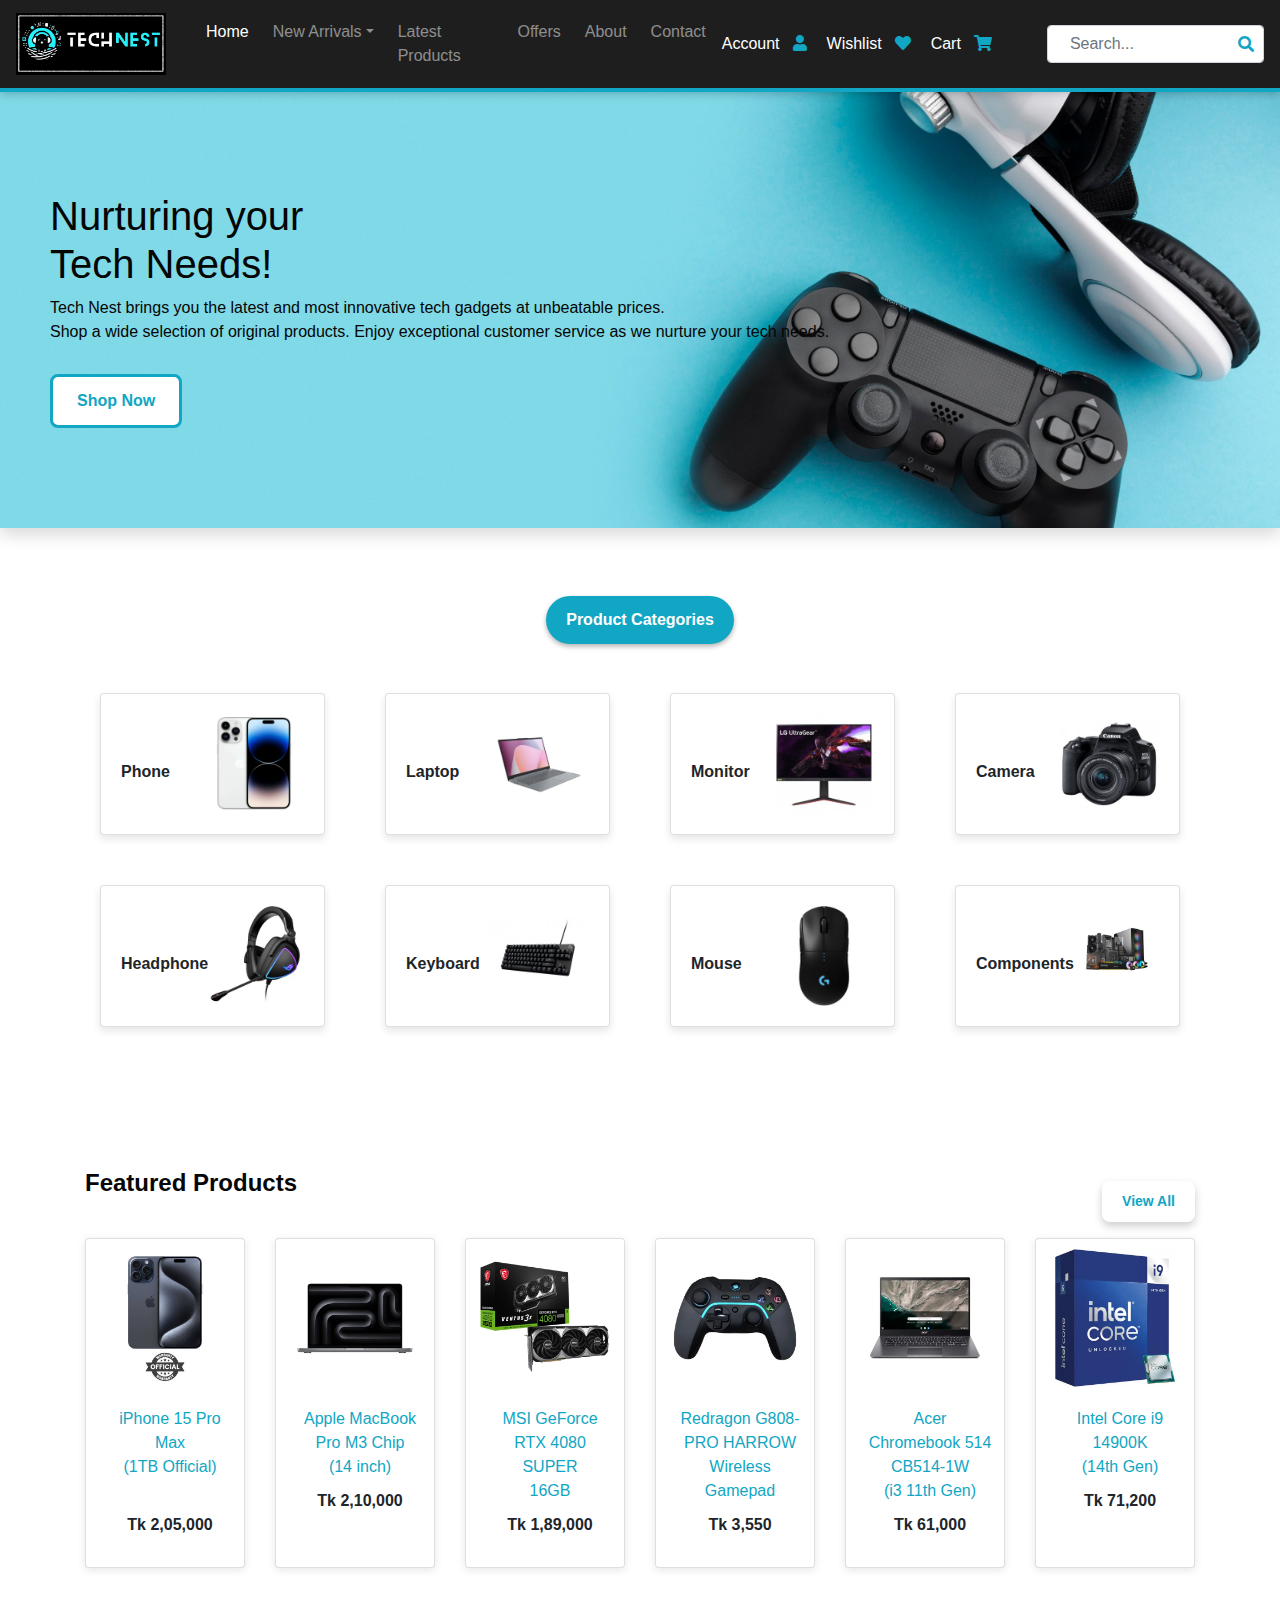
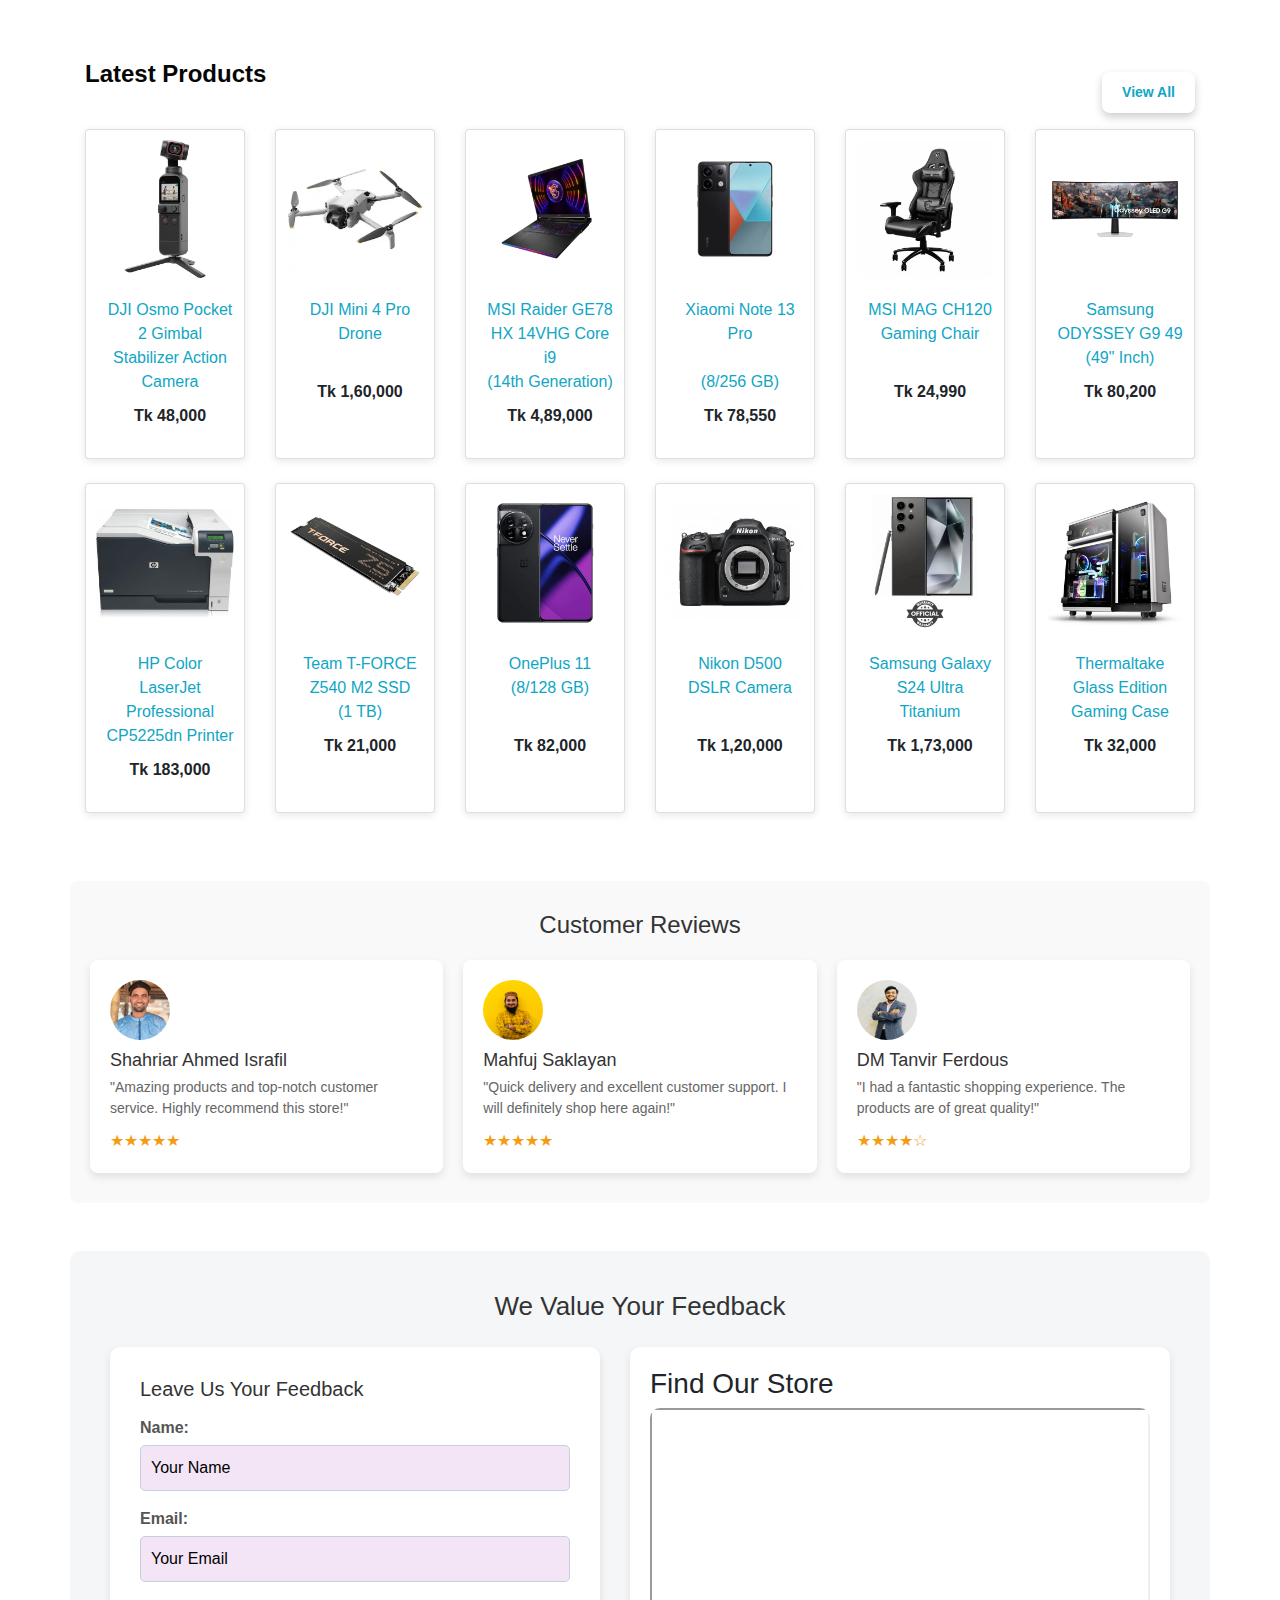
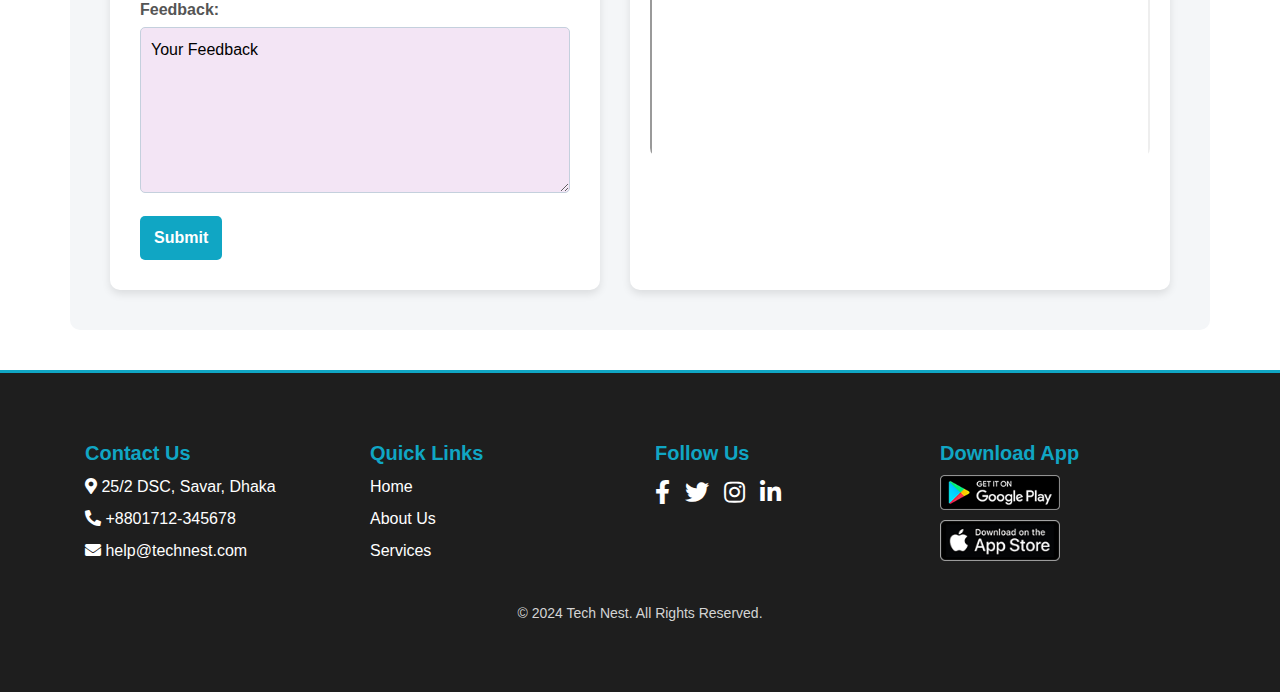
==== commit 7da40d53: "fix: offer page and prod details" ====
--- a/index.html
+++ b/index.html
@@ -22,7 +22,7 @@
     <!-- Header -->
     <header>
         <nav class="navbar navbar-expand-lg navbar-dark shadow-navbar">
-            <a class="navbar-brand" href="/index.html">
+            <a class="navbar-brand" href="./index.html">
                 <img src="images/IMG_8171.JPEG.jpg" class="logo-img" alt="Tech Nest logo">
             </a>
 
@@ -33,7 +33,7 @@
             <div class="collapse navbar-collapse" id="navbarNav">
                 <!-- Navigation Links -->
                 <ul class="navbar-nav ml-3">
-                    <li class="nav-item active"><a class="nav-link" href="/index.html">Home</a></li>
+                    <li class="nav-item active"><a class="nav-link" href="./index.html">Home</a></li>
                     <li class="nav-item dropdown">
                         <a class="nav-link dropdown-toggle" href="#" id="navbarDropdown" role="button" data-toggle="dropdown" aria-expanded="false">New Arrivals</a>
                         <div class="dropdown-menu" aria-labelledby="navbarDropdown">
@@ -48,8 +48,9 @@
                             <a class="dropdown-item" href="#">Gaming Accessories</a>
                         </div>
                     </li>
-                    <li class="nav-item"><a class="nav-link" href="#latest-products">Latest Products</a></li>
-                    <li class="nav-item"><a class="nav-link" href="/about.html">About</a></li>
+                    <li class="nav-item"><a class="nav-link" href="./index.html">Latest Products</a></li>
+                    <li class="nav-item"><a class="nav-link" href="./offer.html">Offers</a></li>
+                    <li class="nav-item"><a class="nav-link" href="./about.html">About</a></li>
                     <li class="nav-item"><a class="nav-link" href="#contact-us">Contact</a></li>
                 </ul>
 
@@ -58,11 +59,11 @@
 
                 <!-- Right Section -->
                 <div class="right-section d-flex align-items-center">
-                    <a href="/login.html" class="nav-link-text">Account</a>
+                    <a href="./login.html" class="nav-link-text">Account</a>
                     <a href="#" class="nav-icon ml-2"><i class="fas fa-user"></i></a>
-                    <a href="/wishlist.html" class="nav-link-text">Wishlist</a>
+                    <a href="./wishlist.html" class="nav-link-text">Wishlist</a>
                     <a href="#" class="nav-icon ml-2"><i class="fas fa-heart"></i></a>
-                    <a href="/cart.html" class="nav-link-text">Cart</a>
+                    <a href="./cart.html" class="nav-link-text">Cart</a>
                     <a href="#" class="nav-icon ml-2"><i class="fas fa-shopping-cart"></i></a>
 
                     <!-- Search Bar -->
@@ -220,7 +221,7 @@
                             <img src="images/ip15promax.jpg" alt="iPhone 15 Pro Max 1TB">
                         </div>
                         <div class="product-info">
-                            <a href="#" class="product-link">
+                            <a href="./product.html" class="product-link">
                                 iPhone 15 Pro Max<br>(1TB Official)<br> <br>
                             </a>
                             <span class="price">Tk 2,05,000</span>
@@ -607,7 +608,7 @@
                 <div class="col-lg-3 col-md-6 footer-column">
                     <h5 class="footer-heading">Quick Links</h5>
                     <ul class="footer-list">
-                        <li><a href="/index.html" class="footer-link">Home</a></li>
+                        <li><a href="./index.html" class="footer-link">Home</a></li>
                         <li><a href="about.html" class="footer-link">About Us</a></li>
                         <li><a href="#" class="footer-link">Services</a></li>
                     </ul>
--- a/style.css
+++ b/style.css
@@ -430,82 +430,7 @@
 }
 
 
-/* Footer styles */
-.footer {
-  background-color: #1e1e1e;
-  color: white;
-  padding: 20px 0;
-  border-top: 3px solid #10a6c4;
-  width: 100%;
-  margin: 0;
-  padding-left: 15px;
-  padding-right: 15px;
-}
-
-
-.footer-heading {
-  color: #10a6c4;
-  font-weight: bold;
-  margin-bottom: 10px;
-}
-
-.footer-list {
-  list-style: none;
-  padding: 0;
-}
-
-.footer-list li {
-  margin-bottom: 8px;
-}
-
-.footer-link {
-  color: white;
-  text-decoration: none;
-  transition: color 0.3s ease, transform 0.3s ease;
-}
-
-.footer-link:hover {
-  color: #10a6c4;
-  transform: translateY(-3px);
-}
-
-.footer-social-icons {
-  display: flex;
-  list-style: none;
-  padding: 0;
-  gap: 15px;
-}
-
-.footer-social-icons li {
-  font-size: 1.5rem;
-}
-
-.footer-social-icons li:last-child {
-  margin-right: 0;
-}
-
-.footer p {
-  color: #d4d4d4;
-  margin: 0;
-  font-size: 14px;
-}
-
-/* Styles for Download App section */
-.download-options a {
-  display: block;
-  margin-bottom: 10px;
-  transition: transform 0.3s ease;
-}
-
-.download-options a img {
-  /* Set the width and height of the images */
-  width: 120px;  /* Adjust the width as needed */
-  height: auto;  /* Maintain aspect ratio */
-}
-
-.download-options a:hover {
-  transform: scale(1.05);
-}
+
 
 
 
@@ -670,7 +595,82 @@
   padding: 0;
   background-color: #f5f5f5;
 }
-
+/* Footer styles */
+.footer {
+  background-color: #1e1e1e;
+  color: white;
+  padding: 20px 0;
+  border-top: 3px solid #10a6c4;
+  width: 100%;
+  margin: 0;
+  padding-left: 15px;
+  padding-right: 15px;
+}
+
+
+.footer-heading {
+  color: #10a6c4;
+  font-weight: bold;
+  margin-bottom: 10px;
+}
+
+.footer-list {
+  list-style: none;
+  padding: 0;
+}
+
+.footer-list li {
+  margin-bottom: 8px;
+}
+
+.footer-link {
+  color: white;
+  text-decoration: none;
+  transition: color 0.3s ease, transform 0.3s ease;
+}
+
+.footer-link:hover {
+  color: #10a6c4;
+  transform: translateY(-3px);
+}
+
+.footer-social-icons {
+  display: flex;
+  list-style: none;
+  padding: 0;
+  gap: 15px;
+}
+
+.footer-social-icons li {
+  font-size: 1.5rem;
+}
+
+.footer-social-icons li:last-child {
+  margin-right: 0;
+}
+
+.footer p {
+  color: #d4d4d4;
+  margin: 0;
+  font-size: 14px;
+}
+
+/* Styles for Download App section */
+.download-options a {
+  display: block;
+  margin-bottom: 10px;
+  transition: transform 0.3s ease;
+}
+
+.download-options a img {
+  /* Set the width and height of the images */
+  width: 120px;  /* Adjust the width as needed */
+  height: auto;  /* Maintain aspect ratio */
+}
+
+.download-options a:hover {
+  transform: scale(1.05);
+}
 /*About Us*/
 
 /* About Us Page */
@@ -877,4 +877,5 @@
     grid-template-columns: repeat(1, 1fr);
   }
   
-}+}
+
